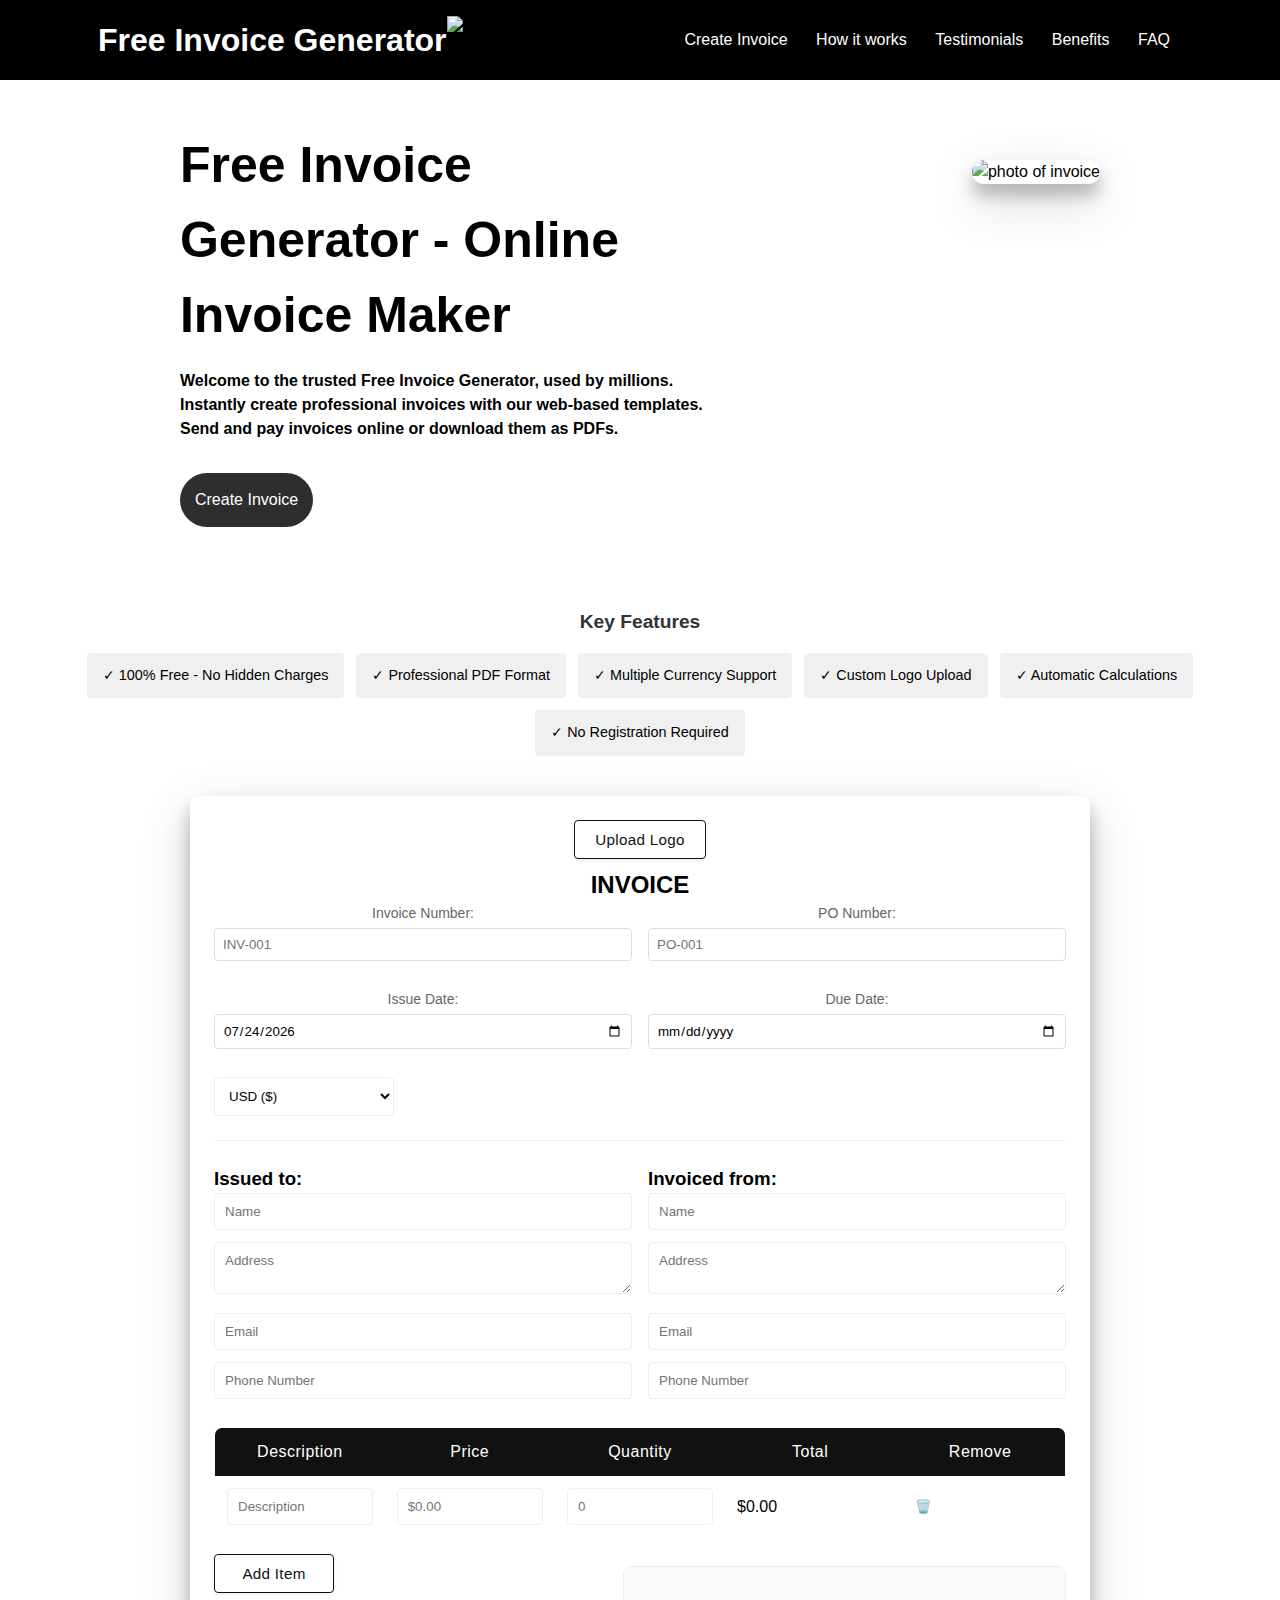
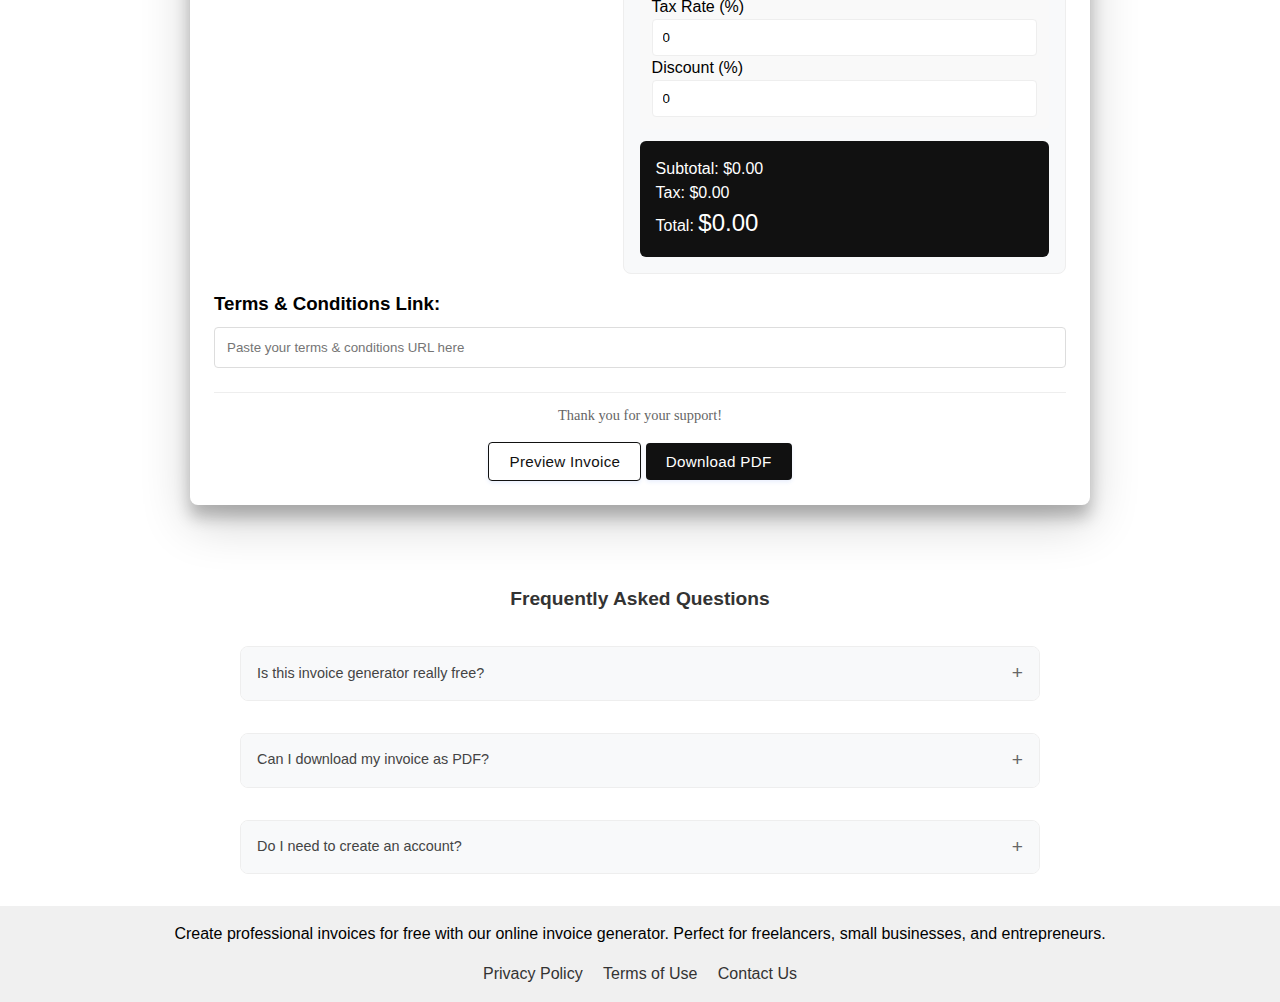
==== index.html @ f412e0c1 "wrap up code in one file" ====
<!DOCTYPE html>
<html lang="en">
<head>
    <meta charset="UTF-8">
    <meta name="viewport" content="width=device-width, initial-scale=1.0">
    
    <!-- SEO Meta Tags -->
    <title>Free Invoice Generator | Create Professional Invoices Online</title>
    <link rel="icon" href="imgs/icon (6).png">
    <!-- <link rel="stylesheet" href="style.css">/ -->
    <link rel="javascript" href="script.js">
    <link rel="preconnect" href="https://fonts.googleapis.com">
    <link rel="preconnect" href="https://fonts.gstatic.com" crossorigin>
    <link href="https://fonts.googleapis.com/css2?family=Faculty+Glyphic&display=swap" rel="stylesheet">

    <meta name="description" content="Generate professional invoices instantly with our free online tool. Easy-to-use, customizable templates, and instant PDF download. No registration required.">
    <meta name="keywords" content="free invoice generator, invoice maker, create invoice online, free invoice template, billing software, invoice generator, invoice creator">
    <meta http-equiv="Content-Security-Policy" content="default-src 'self'; script-src 'self' 'unsafe-inline' https://cdnjs.cloudflare.com; style-src 'self' 'unsafe-inline'; img-src 'self' data:;">
    <meta name="csrf-token" content="%= csrfToken %>">

    <!-- Open Graph Meta Tags for Social Sharing -->
    <meta property="og:title" content="Free Invoice Generator | Create Professional Invoices Online">
    <meta property="og:description" content="Generate professional invoices instantly with our free online tool. No registration required.">
    <meta property="og:type" content="website">
    <meta property="og:url" content="https://yourdomain.com">
    <meta property="og:image" content="https://yourdomain.com/path-to-preview-image.jpg">
    
    <!-- Twitter Card Meta Tags -->
    <meta name="twitter:card" content="summary_large_image">
    <meta name="twitter:title" content="Free Invoice Generator">
    <meta name="twitter:description" content="Create professional invoices for free online. No registration needed.">
    <meta name="twitter:image" content="https://yourdomain.com/path-to-preview-image.jpg">
    
    <!-- Canonical URL -->
    <link rel="canonical" href="https://yourdomain.com">

    <script type="application/ld+json">
    {
      "@context": "https://schema.org",
      "@type": "WebApplication",
      "name": "Free Invoice Generator",
      "description": "Create professional invoices online for free",
      "applicationCategory": "BusinessApplication",
      "operatingSystem": "Any",
      "offers": {
        "@type": "Offer",
        "price": "0",
        "priceCurrency": "USD"
      },
      "featureList": [
        "Custom invoice templates",
        "PDF download",
        "Multiple currency support",
        "Tax calculation",
        "Logo upload"
      ]
    }
    </script>
    <script src="https://cdnjs.cloudflare.com/ajax/libs/jspdf/2.5.1/jspdf.umd.min.js"></script>
    <script src="https://cdnjs.cloudflare.com/ajax/libs/jspdf-autotable/3.5.28/jspdf.plugin.autotable.min.js"></script>
    <style>
    html{
        scroll-behavior: smooth;
        scroll-padding-top: 5rem;
        }
    * { 
        margin: 0; 
        padding: 0; 
        box-sizing: border-box; 
        font-family: "Faculty Glyphic", sans-serif; 
        }
    body { 
        /* background-color: #f8f9fa;  */
        /* padding: 1rem;  */
        line-height: 1.5; 
        }
    #createinvoice {
        max-width: 900px; 
        margin: 0 auto; 
        background-color: rgb(255, 255, 255); 
        padding: 1.5rem; 
        border-radius: 8px; 
        box-shadow: 0 12px 16px 0 rgba(0,0,0,0.24),0 17px 50px 0 rgba(0,0,0,0.19);
    }
    header{
        display: flex;
        background-color: #000000;
        justify-content: space-around;
        align-items: center;
        height: 5rem;
        position: sticky;
        top: 0;
        z-index: 1000;
    }
    
    header .logo{
        display: flex;
        
    }
    header img{
        width: 30px;
        height: 30px;
    }
    header h1{
        color: white;
    }
    header div a{
        line-height: 1;
        text-decoration: none;
        margin: 10px;
        color: white;
        padding: 2px;
    }
    header div a:hover{
        /* text-decoration: underline; */
        border-bottom: 1px solid white;
        transition: .1s ease-in-out;
    }
    header div a:focus{
        /* text-decoration: underline; */
        border-bottom: 1px solid white;
    }
    .page1{
        background-color: #ffffff;
        color: rgb(0, 0, 0);
        display: flex;
        justify-content: space-around;
    }
    .page1 .left{
        height: 32rem;

    }
    .page1 .heading h1{
        margin-top: 3rem;
        margin-left: 3rem;
        /* font-family: Arial, Helvetica, sans-serif; */
        font-size: 50px;
        font-weight: bold;
    }
    .page1 .heading2 h4{
        margin-top: 1rem;
        margin-left: 3rem;
        width: 33rem;
    }
    .page1 .creatbtn{
        margin-top: 2rem;
        margin-left: 3rem;
        background-color: #2e2e2e;
        color: white;
        display: inline-block;
        padding: 15px;
        border-radius: 70px;
    }
    .page1 .creatbtn a{
        text-decoration: none;
        color: white;
    }
    .page1 .creatbtn:hover{
        background-color: #000000;
        transition: .1s ease-in-out;
        box-shadow: 0 12px 16px 0 rgba(0,0,0,0.24),0 17px 50px 0 rgba(0,0,0,0.19);
        }
    .page1 .right{
        margin-top: 5rem;
    }
    .page1 .right img{
        box-shadow: 0 12px 16px 0 rgba(0,0,0,0.24),0 17px 50px 0 rgba(0,0,0,0.19);
        border-radius: 30px;
        margin-right: 3rem;
        width: 500px;
        height: 350px;
    }
    .header { 
        text-align: center; 
        margin-bottom: 1.5rem; 
        padding-bottom: 1rem; 
        border-bottom: 1px solid #eee; 
    }
    .header h1 { 
        font-size: 2rem; 
        font-weight: 700; 
        color: #111; 
        margin-bottom: 0.5rem; 
        letter-spacing: -0.5px; 
    }
    .date-info { 
        color: #666; 
        margin-bottom: 0.5rem; 
    }
    .billing-info { 
        display: grid; 
        grid-template-columns: 1fr 1fr; 
        gap: 1rem; 
        margin-bottom: 1rem; 
    }
    .billing-section h2 { 
        color: #666; 
        margin-bottom: 0.5rem; 
    }
    .input-group { 
        margin-bottom: 0.75rem; 
    }
    input, textarea, select { 
        width: 100%; 
        padding: 0.625rem; 
        border: 1px solid #eee; 
        border-radius: 4px; 
        outline: none; 
        transition: all 0.2s ease; 
        background: #fff; 
    }
    input:focus, textarea:focus, select:focus { 
        border-color: #111; 
        box-shadow: 0 0 0 3px rgba(17, 17, 17, 0.1); 
    }
    textarea { 
        resize: vertical; 
        min-height: 50px; 
    }
    
    /* Responsive table styles */
    .table-responsive {
        width: 100%;
        margin-bottom: 1rem;
    }
    
    table { 
        width: 100%;
        border-collapse: collapse;
        table-layout: fixed;
        border-radius: 8px;
        overflow: hidden;
        border: 1px solid #eee;
    }
    
    th { 
        background-color: #111; 
        color: white; 
        padding: 0.75rem;
        font-weight: 500;
        letter-spacing: 0.5px;
    }
    
    td { 
        padding: 0.75rem;
        border-bottom: 1px solid #eee;
        background: white;
    }
    
    tr:hover td {
        background-color: #fafafa;
    }
    
    td:first-child {
        width: 40%;
    }
    
    td:nth-child(2),
    td:nth-child(3),
    td:nth-child(4) {
        width: 15%;
    }
    
    td:last-child {
        width: 10%;
    }
    
    .table-input { 
        background: transparent; 
        width: 100%;
        word-wrap: break-word;
        white-space: pre-wrap;
    }
    
    tr:nth-child(even) { 
        background-color: #f9f9f9; 
    }
    .button { 
        background-color: #111; 
        color: white; 
        padding: 0.625rem 1.25rem; 
        border: none; 
        cursor: pointer; 
        transition: all 0.2s ease; 
        min-width: 120px; 
        position: relative; 
        overflow: hidden; 
        border-radius: 6px; 
        font-weight: 500; 
        letter-spacing: 0.3px; 
    }
    .button:hover { 
        background-color: #333; 
        transform: translateY(-1px); 
        box-shadow: 0 4px 12px rgba(0, 0, 0, 0.1); 
    }
    .button.outline { 
        background-color: transparent; 
        border: 2px solid #111; 
        color: #111; 
    }
    .button.outline:hover { 
        background-color: #111; 
        color: white; 
    }
    .table-actions { 
        display: flex; 
        justify-content: space-between; 
        align-items: flex-start; 
        margin-bottom: 1rem; 
        flex-wrap: wrap; 
        gap: 1rem; 
    }
    .total-section { 
        background: #f8f9fa; 
        padding: 1rem; 
        border-radius: 8px; 
        border: 1px solid #eee; 
        margin-top: 0.75rem; 
    }
    .tax-settings { 
        background-color: #f9f9f9; 
        padding: 0.75rem; 
        border-radius: 4px; 
        margin-bottom: 0.5rem; 
    }
    .total-display { 
        background: #111; 
        padding: 1rem; 
        border-radius: 6px; 
        color: white; 
        margin-top: 0.75rem; 
    }
    .total-display #totalAmount, #totalPreview { 
        font-size: 1.5rem; 
        color: #fff; 
    }
    .footer { 
        text-align: center; 
        margin-top: 1.5rem; 
        padding-top: 0.75rem; 
        border-top: 1px solid #eee; 
    }
    .footer p { 
        font-family: Georgia, serif; 
        font-size: 1.25rem; 
        margin-bottom: 0.5rem; 
    }
    .social-buttons { 
        display: flex; 
        justify-content: center; 
        gap: 1rem; 
        margin-bottom: 1rem; 
        flex-wrap: wrap; 
    }
    .social-button { 
        background: none; 
        border: none; 
        cursor: pointer; 
        padding: 0.5rem; 
        color: #111; 
    }
    .delete-button { 
        background: none; 
        border: none; 
        cursor: pointer; 
        color: #666; 
        padding: 0.5rem; 
    }
    .delete-button:hover { 
        color: #111; 
    }
    .terms-conditions { 
        margin: 1rem 0; 
    }
    .terms-conditions input { 
        width: 100%; 
        padding: 0.75rem; 
        border: 1px solid #ddd; 
        margin-top: 0.5rem; 
    }

    .currency-selector { 
        margin: 0.5rem 0; 
        width: 180px; }

    @media (max-width: 768px) { 
        .billing-info { 
            grid-template-columns: 1fr; 
            gap: 0.75rem; 
        }
        .container {
            padding: 1rem;
        }
        .total-display {
            padding: 0.75rem;
            font-size: 1.1rem;
        }
        .table-actions {
            flex-direction: column;
            align-items: stretch;
        }
        
        table {
            font-size: 14px;
        }
        
        td, th {
            padding: 0.5rem;
        }
        
        td:first-child {
            width: 35%;
        }
    }

    @media (max-width: 480px) {
        .container {
            padding: 0.5rem;
        }
        .header h1 {
            font-size: 1.75rem;
        }
        .button {
            width: 100%;
            margin-bottom: 0.5rem;
        }
        
        td:first-child {
            width: 30%;
        }
        
        td:nth-child(2),
        td:nth-child(3),
        td:nth-child(4) {
            width: 20%;
        }
        
        td:last-child {
            width: 10%;
        }
    }
    
    #invoicePreview {
        background-color: white;
        padding: 30px;
        margin: 1rem auto;
        max-width: 900px;
        box-shadow: 0 4px 6px rgba(0, 0, 0, 0.1);
    }
    
    .invoice-header {
        display: flex;
        justify-content: space-between;
        margin-bottom: 1rem;
        flex-wrap: wrap;
        gap: 1rem;
    }
    
    .invoice-title {
        font-size: 2rem;
        font-family: Georgia, serif;
    }
    
    .address-block {
        margin-bottom: 1rem;
    }
    
    .address-block h3 {
        color: #666;
        margin-bottom: 0.5rem;
    }
    
    .thank-you-note {
        text-align: center;
        margin: 1rem 0;
    }

    .logo-upload {
        margin-bottom: 0.5rem;
        text-align: center;
    }

    .logo-preview {
        max-width: 180px;
        max-height: 90px;
        margin: 0.5rem 0;
    }
    
    @media print {
        body * {
            visibility: hidden;
        }
        #invoicePreview, #invoicePreview * {
            visibility: visible;
        }
        #invoicePreview {
            position: absolute;
            left: 0;
            top: 0;
            width: 100%;
        }
        .no-print {
            display: none;
        }
    }

    /* New styles for SEO improvements */
    .features-section {
        padding: 1rem;
        margin-bottom: 1.5rem;
        text-align: center;
    }
    .features-section h2 {
font-size: 1.2rem;
margin-bottom: 0.75rem;
color: #333;
text-align: center;
}
    .features-list {
        list-style-type: none;
        padding: 0;
        display: flex;
        flex-wrap: wrap;
        justify-content: center;
        gap: 0.75rem;
        margin-top: 1rem;
        font-size: 0.75rem;;
    }
    .features-list li {
        background-color: #f0f0f0;
        padding: 0.75rem 1rem;
        border-radius: 4px;
        font-size: 0.9rem;
    }
    .faq-section {
        margin: 1.5rem 0;
        max-width: 800px;
        margin: 0 auto;
    }

    .faq-section h2 {
        font-size: 1.2rem;
        margin-top: 5rem;
        color: #333;
        text-align: center;
        font-weight: 600;
    }

    .faq-section details {
        margin-top: 2rem;
        border: 1px solid #eee;
        border-radius: 8px;
        overflow: hidden;
        transition: all 0.3s ease;
        background: white;
    }

    .faq-section details:hover {
        box-shadow: 0 2px 4px rgba(0,0,0,0.05);
    }

    .faq-section summary {
        padding: 0.75rem 1rem;
        cursor: pointer;
        position: relative;
        font-weight: 500;
        font-size: 0.9rem;
        color: #444;
        background: #f8f9fa;
        list-style: none;
        display: flex;
        justify-content: space-between;
        align-items: center;
    }

    .faq-section summary::after {
        content: '+';
        font-size: 1.2rem;
        color: #666;
        transition: transform 0.3s ease;
    }

    .faq-section details[open] summary::after {
        transform: rotate(45deg);
    }

    .faq-section details p {
        padding: 0.75rem 1rem;
        margin: 0;
        font-size: 0.85rem;
        color: #666;
        line-height: 1.5;
        border-top: 1px solid #eee;
    }

    .button {
        background-color: #2563eb;
        color: white;
        padding: 0.75rem 1.5rem;
        border: none;
        border-radius: 8px;
        cursor: pointer;
        transition: all 0.3s ease;
        font-weight: 500;
        font-size: 0.9rem;
        display: inline-flex;
        align-items: center;
        justify-content: center;
        gap: 0.5rem;
        box-shadow: 0 2px 4px rgba(37, 99, 235, 0.1);
    }

    .button:hover {
        background-color: #1d4ed8;
        transform: translateY(-1px);
        box-shadow: 0 4px 6px rgba(37, 99, 235, 0.2);
    }

    .button.outline {
        background-color: transparent;
        border: 2px solid #2563eb;
        color: #2563eb;
    }

    .button.outline:hover {
        background-color: #2563eb;
        color: white;
    }

    .button-group {
        display: flex;
        gap: 0.75rem;
        justify-content: center;
        margin: 1rem 0;
    }

    @media (max-width: 768px) {
        .button {
            width: 100%;
        }
        
        .button-group {
            flex-direction: column;
        }
        
        .faq-section {
            padding: 0 1rem;
        }
    }

    footer {
        margin-top: 2rem;
        text-align: center;
        padding: 1rem;
        background-color: #f0f0f0;
    }
    .footer-links {
        margin-top: 1rem;
    }
    .footer-links a {
        margin: 0 0.5rem;
        color: #333;
        text-decoration: none;
    }
    .footer-links a:hover {
        text-decoration: underline;
    }

    /* Added CSS for invoice details */
    .invoice-details {
        display: grid;
        grid-template-columns: 1fr 1fr;
        gap: 1rem;
        margin-bottom: 1rem;
    }

    .invoice-details .input-group {
        display: flex;
        flex-direction: column;
    }

    .invoice-details label {
        font-size: 0.875rem;
        color: #666;
        margin-bottom: 0.25rem;
    }

    .invoice-details input {
        padding: 0.5rem;
        border: 1px solid #ddd;
        border-radius: 4px;
    }

    /* Add after header section (around line 366) */
    .ad-container.ad-banner-top {
        margin-bottom: 2rem;
    }
    .ad-container.ad-banner-top .ad-label {
        font-weight: bold;
        margin-bottom: 0.5rem;
    }
    .ad-container.ad-banner-top .ad-space {
        background-color: #f0f0f0;
        padding: 1rem;
        border-radius: 4px;
    }

    /* Add before features section (around line 367) */
    .ad-container.ad-native {
        margin-bottom: 2rem;
    }
    .ad-container.ad-native .ad-label {
        font-weight: bold;
        margin-bottom: 0.5rem;
    }
    .ad-container.ad-native .ad-space {
        background-color: #f0f0f0;
        padding: 1rem;
        border-radius: 4px;
    }

    /* Add after the invoice form, before FAQ section (around line 547) */
    .ad-container.ad-banner-middle {
        margin-bottom: 2rem;
    }
    .ad-container.ad-banner-middle .ad-label {
        font-weight: bold;
        margin-bottom: 0.5rem;
    }
    .ad-container.ad-banner-middle .ad-space {
        background-color: #f0f0f0;
        padding: 1rem;
        border-radius: 4px;
    }

    /* Add floating sidebar ad (after container div) */
    .ad-container.ad-sidebar {
        margin-top: 2rem;
    }
    .ad-container.ad-sidebar .ad-label {
        font-weight: bold;
        margin-bottom: 0.5rem;
    }
    .ad-container.ad-sidebar .ad-space {
        background-color: #f0f0f0;
        padding: 1rem;
        border-radius: 4px;
    }

    /* Ad Container Styles */
    .ad-container {
        margin: 20px auto;
        text-align: center;
        max-width: 100%;
        overflow: hidden;
        background: #f9f9f9;
        border-radius: 4px;
        transition: all 0.3s ease;
    }

    .ad-label {
        font-size: 12px;
        color: #666;
        text-transform: uppercase;
        letter-spacing: 1px;
        padding: 4px;
        background: #eee;
    }

    .ad-space {
        min-height: 90px;
        display: flex;
        align-items: center;
        justify-content: center;
        padding: 10px;
    }

    /* Top Banner Ad */
    .ad-banner-top {
        max-width: 728px;
        margin: 20px auto;
    }

    /* Native Ad */
    .ad-native {
        max-width: 728px;
        margin: 30px auto;
        background: white;
        border: 1px solid #eee;
        padding: 15px;
    }

    /* Sidebar Ad */
    .ad-sidebar {
        position: fixed;
        right: 20px;
        top: 50%;
        transform: translateY(-50%);
        width: 300px;
        display: none; /* Hidden by default on mobile */
    }

    /* Middle Banner Ad */
    .ad-banner-middle {
        max-width: 728px;
        margin: 30px auto;
        background: white;
    }

    /* Responsive Design */
    @media (min-width: 1200px) {
        .ad-sidebar {
            display: block; /* Show sidebar ad on desktop */
        }
        
        .container {
            margin-right: 340px; /* Make space for sidebar ad */
        }
    }

    @media (max-width: 768px) {
        .ad-banner-top,
        .ad-banner-middle,
        .ad-native {
            max-width: 100%;
        }
        
        .ad-space {
            min-height: 60px;
        }
    }
    @media (max-width: 768px) {
    .features-list {
        grid-template-columns: repeat(2, 1fr);
        }
    }

    @media (max-width: 480px) {
        .features-list {
            grid-template-columns: 1fr;
        }

        .features-section, .faq-section {
            margin: 1rem 0;
        }
    }
    /* Ad Loading Animation */
    .ad-space.loading {
        background: linear-gradient(90deg, #f0f0f0 25%, #f8f8f8 50%, #f0f0f0 75%);
        background-size: 200% 100%;
        animation: loadingAnimation 1.5s infinite;
    }

    @keyframes loadingAnimation {
        0% { background-position: 200% 0; }
        100% { background-position: -200% 0; }
    }

    /* Updated Button Styles */
    .button {
        background-color: #111;
        color: white;
        padding: 0.75rem 1.5rem;
        border: none;
        border-radius: 4px;
        cursor: pointer;
        transition: all 0.2s ease;
        font-weight: 500;
        font-size: 0.95rem;
        letter-spacing: 0.3px;
        display: inline-flex;
        align-items: center;
        justify-content: center;
        min-width: 120px;
        text-align: center;
    }

    .button:hover {
        background-color: #333;
        transform: translateY(-1px);
    }

    .button:active {
        transform: translateY(0);
    }

    .button.outline {
        background-color: transparent;
        border: 1.5px solid #111;
        color: #111;
    }

    .button.outline:hover {
        background-color: #111;
        color: white;
    }

    /* Button container styles */
    .footer {
        text-align: center;
        margin-top: 2rem;
        padding-top: 1rem;
        border-top: 1px solid #eee;
    }

    .footer p {
        color: #666;
        margin-bottom: 1rem;
        font-size: 0.9rem;
    }

    .button-group {
        display: flex;
        gap: 1rem;
        justify-content: center;
    }

    /* Responsive adjustments */
    @media (max-width: 480px) {
        .button-group {
            flex-direction: column;
            gap: 0.75rem;
        }
        
        .button {
            width: 100%;
        }
    }

    /* Reduced spacing and centered header */
    .header { 
        text-align: center; 
        margin-bottom: 1.5rem;
        padding-bottom: 1rem;
        border-bottom: 1px solid #eee;
    }

    .header h1 { 
        font-size: 2rem; /* Reduced font size */
        font-weight: 700;
        color: #111;
        margin-bottom: 0.5rem;
        letter-spacing: -0.5px;
    }

    /* Reduced spacing in form elements */
    .billing-info { 
        display: grid; 
        grid-template-columns: 1fr 1fr; 
        gap: 1rem; /* Reduced gap */
        margin-bottom: 1rem;
    }

    .input-group { 
        margin-bottom: 0.75rem; /* Reduced margin */
    }

    input, textarea, select { 
        padding: 0.625rem; /* Reduced padding */
        border: 1px solid #eee;
        border-radius: 4px;
    }

    /* Tighter table spacing */
    table {
        margin-bottom: 1rem;
    }

    th, td { 
        padding: 0.75rem; /* Reduced padding */
    }

    /* Adjusted button sizes */
    .button { 
        padding: 0.625rem 1.25rem; /* Reduced padding */
        min-width: 120px; /* Reduced min-width */
    }

    /* Tighter total section */
    .total-section {
        padding: 1rem;
        margin-top: 0.75rem;
    }

    .total-display {
        padding: 1rem;
        margin-top: 0.75rem;
    }

    /* Reduced feature section spacing */
    .features-section {
        padding: 1rem;
        margin-bottom: 1.5rem;
        text-align: center;
    }

    .features-list {
        gap: 0.75rem;
        margin-top: 1rem;
    }

    .features-list li {
        padding: 0.75rem 1rem;
    }

    /* Footer adjustments */
    .footer {
        margin-top: 1.5rem;
        padding-top: 0.75rem;
    }

    /* Responsive adjustments */
    @media (max-width: 768px) {
        .container {
            padding: 1rem;
        }
        
        .header h1 {
            font-size: 1.75rem;
        }
        
        .billing-info {
            grid-template-columns: 1fr;
            gap: 0.75rem;
        }
    }

    /* Center align text elements */
    .header p,
    .section-title,
    .total-section h3,
    .features-section h2 {
        text-align: center;
    }

    /* Ensure consistent spacing between sections */
    .section {
        margin-bottom: 1.25rem;
    }

    /* Tighter spacing for mobile */
    @media (max-width: 480px) {
        body {
            padding: 0.5rem;
        }
        
        .container {
            padding: 0.75rem;
        }
        
        .header {
            margin-bottom: 1rem;
        }
    }
    </style>
</head>
<body>
    <header>
        <div class="logo">
            <h1>Free Invoice Generator</h1>
            <img src="imgs/icon (6).png" alt="logo" id="logo">
        </div>
        <div>
            <a href="#createinvoice">Create Invoice</a>
            <a href="#">How it works</a>
            <a href="#">Testimonials</a>
            <a href="#">Benefits</a>
            <a href="#">FAQ</a>
        </div>
        <!-- <p class="subtitle">Create professional invoices in seconds - No sign up required!</p> -->
    </header>
    <div class="page1">
        <div class="left">
            <div class="heading">
                <h1>Free Invoice <br> Generator - Online <br> Invoice Maker</h1>
            </div>
            <div class="heading2">
                <h4>Welcome to the trusted Free Invoice Generator, used by millions. Instantly create professional invoices with our web-based templates. Send and pay invoices online or download them as PDFs.</h4>
            </div>
            <div class="creatbtn">
                <a href="#createinvoice">Create Invoice</a> 
            </div>
        </div>
        <div class="right">
            <img src="imgs/invoice img.jpg" alt="photo of invoice">
        </div>
    </div>
    <section class="features-section">
        <h2>Key Features</h2>
        <ul class="features-list">
            <li>✓ 100% Free - No Hidden Charges</li>
            <li>✓ Professional PDF Format</li>
            <li>✓ Multiple Currency Support</li>
            <li>✓ Custom Logo Upload</li>
            <li>✓ Automatic Calculations</li>
            <li>✓ No Registration Required</li>
        </ul>
    </section>
    <div class="container" id="createinvoice">
        <div class="header">
            <div class="logo-upload">
                <input type="file" id="logoInput" accept="image/*" onchange="handleLogoUpload(event)" style="display: none">
                <button class="button outline" onclick="document.getElementById('logoInput').click()">Upload Logo</button>
                <img id="logoPreview" class="logo-preview" style="display: none">
            </div>
            <h2>INVOICE</h2>
            <div class="invoice-details">
                <div class="input-group">
                    <label for="invoiceNumber">Invoice Number:</label>
                    <input type="text" id="invoiceNumber" placeholder="INV-001">
                </div>
                <div class="input-group">
                    <label for="poNumber">PO Number:</label>
                    <input type="text" id="poNumber" placeholder="PO-001">
                </div>
                <div class="input-group">
                    <label for="issueDate">Issue Date:</label>
                    <input type="date" id="issueDate" now>
                </div>
                <div class="input-group">
                    <label for="dueDate">Due Date:</label>
                    <input type="date" id="dueDate">
                </div>
            </div>
            <div class="currency-selector">
                <select id="currencySelect" onchange="updateCurrency()">
                    <option value="USD">USD ($)</option>
                    <option value="EUR">EUR (€)</option>
                    <option value="INR">INR (₹)</option>
                    <option value="GBP">GBP (£)</option>
                    <option value="JPY">JPY (¥)</option>
                    <option value="CAD">CAD ($)</option>
                    <option value="AUD">AUD ($)</option>
                </select>
            </div>
        </div>
        <div class="billing-info">
            <div class="billing-section">
                <h3>Issued to:</h3>
                <div class="input-group">
                    <input type="text" id="toName" placeholder="Name">
                </div>
                <div class="input-group">
                    <textarea id="toAddress" placeholder="Address"></textarea>
                </div>
                <div class="input-group">
                    <input type="email" id="toEmail" placeholder="Email">
                </div>
                <div class="input-group">
                    <input type="phone" id="fromPhone" placeholder="Phone Number">
                </div>
            </div>
            <div class="billing-section">
                <h3>Invoiced from:</h3>
                <div class="input-group">
                    <input type="text" id="fromName" placeholder="Name">
                </div>
                <div class="input-group">
                    <textarea id="fromAddress" placeholder="Address"></textarea>
                </div>
                <div class="input-group">
                    <input type="email" id="fromEmail" placeholder="Email">
                </div>
                <div class="input-group">
                    <input type="phone" id="fromPhone" placeholder="Phone Number">
                </div>
            </div>
        </div>

        <div class="table-responsive">
            <table id="itemsTable">
                <thead>
                    <tr>
                        <th>Description</th>
                        <th>Price</th>
                        <th>Quantity</th>
                        <th>Total</th>
                        <th>Remove</th>
                    </tr>
                </thead>
                <tbody id="itemsTableBody"></tbody>
            </table>
        </div>
        
        <div class="table-actions">
            <button class="button outline" id="addItemButton">Add Item</button>
            <div class="total-section">
                <div class="tax-settings">
                    <label for="taxRate">Tax Rate (%)</label>
                    <input type="number" id="taxRate" min="0" max="100" step="0.1" value="0" onchange="updateTaxAndTotal()">
                    <label for="discount">Discount (%)</label>
                    <input type="number" id="taxRate" min="0" max="100" step="0.1" value="0" onchange="updateTaxAndTotal()">
                </div>
                <div class="total-display">
                    Subtotal: <span id="subtotalAmount">0.00</span><br>
                    Tax: <span id="taxAmount">0.00</span><br>
                    Total: <span id="totalAmount">0.00</span>
                </div>
            </div>
        </div>
       
        <div class="terms-conditions">
            <h3>Terms & Conditions Link:</h3>
            <input type="url" id="termsConditions" placeholder="Paste your terms & conditions URL here">
        </div>
        
        <div class="footer">
            <p>Thank you for your support!</p>
            <button class="button outline" id="previewButton">Preview Invoice</button>
            <button class="button" onclick="generatePDF()">Download PDF</button>
        </div>
        
        <div id="invoicePreview" style="display: none;">
            <!-- Preview content here -->
            <div class="invoice-header">
                <div>
                    <img id="logoPreviewInvoice" class="logo-preview" style="display: none">
                    <div class="invoice-title">INVOICE</div>
                </div>
                <div class="invoice-details">
                    <div><strong>Date:</strong> <span id="datePreview"></span></div>
                    <div><strong>Due:</strong> On Receipt</div>
                </div>
            </div>
            <div class="row">
                <div class="col address-block">
                    <h3>From:</h3>
                    <div id="fromNamePreview"></div>
                    <div id="fromAddressPreview"></div>
                    <div id="fromEmailPreview"></div>
                    <div id="fromPhonePreview"></div>
                </div>
                <div class="col address-block">
                    <h3>Bill To:</h3>
                    <div id="toNamePreview"></div>
                    <div id="toAddressPreview"></div>
                    <div id="toEmailPreview"></div>
                </div>
            </div>
            <div class="table-responsive">
                <table>
                    <thead>
                        <tr>
                            <th>Description</th>
                            <th>Quantity</th>
                            <th>Unit Price</th>
                            <th>Total</th>
                        </tr>
                    </thead>
                    <tbody id="itemsPreview"></tbody>
                    <tfoot>
                        <tr>
                            <td colspan="3" style="text-align: right;"><strong>Subtotal:</strong></td>
                            <td id="subtotalPreview"></td>
                        </tr>
                        <tr>
                            <td colspan="3" style="text-align: right;"><strong>Tax:</strong></td>
                            <td id="taxPreview"></td>
                        </tr>
                        <tr>
                            <td colspan="3" style="text-align: right;"><strong>Total:</strong></td>
                            <td id="totalPreview"></td>
                        </tr>
                    </tfoot>
                </table>
            </div>
            <div class="terms-conditions">
                <h3>Terms & Conditions:</h3>
                <div id="termsPreview"></div>
            </div>
            <div class="thank-you-note">
                <p>Thank you for your business! ❤️</p>
            </div>
        </div>
    </div>
        <section class="faq-section">
            <h2>Frequently Asked Questions</h2>
            <details>
                <summary>Is this invoice generator really free?</summary>
                <p>Yes, our invoice generator is completely free to use. There are no hidden charges or subscription fees.</p>
            </details>
            <details>
                <summary>Can I download my invoice as PDF?</summary>
                <p>Yes, you can download your invoice as a professional PDF document with a single click.</p>
            </details>
            <details>
                <summary>Do I need to create an account?</summary>
                <p>No, you can create and download invoices instantly without any registration or account creation.</p>
            </details>
        </section>
        <footer>
            <p>Create professional invoices for free with our online invoice generator. Perfect for freelancers, small businesses, and entrepreneurs.</p>
            <nav class="footer-links">
                <a href="/privacy-policy">Privacy Policy</a>
                <a href="/terms">Terms of Use</a>
                <a href="/contact">Contact Us</a>
            </nav>
        </footer>
        <script>
            let items = [];
        let logoImage = null;
        let selectedCurrency = 'USD';
        let currencySymbols = {
            'USD': '$',
            'EUR': '€', 
            'INR': '₹', 
            'GBP': '£',
            'JPY': '¥',
            'CAD': '$',
            'AUD': '$'
        };

        function updateCurrency() {
            selectedCurrency = document.getElementById('currencySelect').value;
            renderItems();
            updatePreview();
        }

        function handleLogoUpload(event) {
            const file = event.target.files[0];
            if (file) {
                const reader = new FileReader();
                reader.onload = function(e) {
                    logoImage = e.target.result;
                    const preview = document.getElementById('logoPreview');
                    const previewInvoice = document.getElementById('logoPreviewInvoice');
                    preview.src = logoImage;
                    previewInvoice.src = logoImage;
                    preview.style.display = 'block';
                    previewInvoice.style.display = 'block';
                }
                reader.readAsDataURL(file);
            }
        }

        function updateTaxAndTotal() {
            const taxRate = parseFloat(document.getElementById('taxRate').value) || 0;
            const subtotal = calculateSubtotal();
            const tax = (subtotal * taxRate / 100).toFixed(2);
            const total = (parseFloat(subtotal) + parseFloat(tax)).toFixed(2);
            
            document.getElementById('subtotalAmount').textContent = `${currencySymbols[selectedCurrency]}${subtotal}`;
            document.getElementById('taxAmount').textContent = `${currencySymbols[selectedCurrency]}${tax}`;
            document.getElementById('totalAmount').textContent = `${currencySymbols[selectedCurrency]}${total}`;
        }

        // Set default date for issue date
        document.addEventListener('DOMContentLoaded', function() {
            const today = new Date().toISOString().split('T')[0];
            document.getElementById('issueDate').value = today;
        });

        document.getElementById('addItemButton').addEventListener('click', addItem);
        addItem();

        document.getElementById('previewButton').addEventListener('click', updatePreview);

        function generatePDF() {
            const { jsPDF } = window.jspdf;
            const doc = new jsPDF();

            // Define colors (matching the website's scheme)
            const primaryColor = [17, 17, 17]; // #111111
            const secondaryColor = [102, 102, 102]; // #666666
            const accentColor = [221, 221, 221]; // #dddddd

            // Set document properties
            doc.setProperties({
                title: 'Invoice',
                subject: 'Invoice generated using Free Invoice Generator',
                author: 'Free Invoice Generator',
                keywords: 'invoice, free, generator',
                creator: 'Free Invoice Generator'
            });

            // Add logo if exists
            if (logoImage) {
                const img = new Image();
                img.src = logoImage;
                const aspectRatio = img.width / img.height;
                const maxWidth = 40;
                const maxHeight = 20;
                let width = maxWidth;
                let height = width / aspectRatio;
                
                if (height > maxHeight) {
                    height = maxHeight;
                    width = height * aspectRatio;
                }
                
                doc.addImage(logoImage, 'JPEG', 15, 15, width, height);
            }

            // Add invoice title and branding
            doc.setFontSize(28);
            doc.setTextColor(primaryColor[0], primaryColor[1], primaryColor[2]);
            doc.setFont("helvetica", "bold");
            doc.text("INVOICE", 200, 25, null, null, "right");
            
            doc.setFontSize(10);
            doc.setTextColor(secondaryColor[0], secondaryColor[1], secondaryColor[2]);
            doc.setFont("helvetica", "normal");
            doc.text("Generated by Free Invoice Generator", 200, 32, null, null, "right");
            doc.setTextColor(accentColor[0], accentColor[1], accentColor[2]);
            doc.text("https://freeinvoicegenerator.com", 200, 37, null, null, "right");

            // Add horizontal line
            doc.setDrawColor(accentColor[0], accentColor[1], accentColor[2]);
            doc.setLineWidth(0.5);
            doc.line(15, 42, 195, 42);

            // Reset text color
            doc.setTextColor(0, 0, 0);

            // Add invoice details
            doc.setFontSize(10);
            doc.setTextColor(secondaryColor[0], secondaryColor[1], secondaryColor[2]);
            doc.text(`Invoice Number: ${document.getElementById('invoiceNumber').value}`, 15, 50);
            doc.text(`PO Number: ${document.getElementById('poNumber').value}`, 15, 56);
            doc.text(`Issue Date: ${document.getElementById('issueDate').value}`, 15, 62);
            doc.text(`Due Date: ${document.getElementById('dueDate').value}`, 15, 68);

            // Add billing info
            doc.setFontSize(12);
            doc.setFont("helvetica", "bold");
            doc.setTextColor(primaryColor[0], primaryColor[1], primaryColor[2]);
            doc.text("From:", 15, 80);
            doc.text("Bill To:", 105, 80);

            doc.setFont("helvetica", "normal");
            doc.setFontSize(10);
            doc.setTextColor(0, 0, 0);
            const fromName = document.getElementById('fromName').value || '';
            const fromAddress = document.getElementById('fromAddress').value || '';
            const fromEmail = document.getElementById('fromEmail').value || '';
            const fromPhone = document.getElementById('fromPhone').value || '';

            doc.text(fromName, 15, 87);
            doc.text(fromAddress.split('\n'), 15, 93);
            doc.text(fromEmail, 15, 108);
            doc.text(fromPhone, 15, 114);

            const toName = document.getElementById('toName').value || '';
            const toAddress = document.getElementById('toAddress').value || '';
            const toEmail = document.getElementById('toEmail').value || '';

            doc.text(toName, 105, 87);
            doc.text(toAddress.split('\n'), 105, 93);
            doc.text(toEmail, 105, 108);

            // Add items table
            const headers = [["Description", "Quantity", "Unit Price", "Total"]];
            const data = items.map(item => [
                item.description,
                item.quantity,
                `${currencySymbols[selectedCurrency]}${item.price}`,
                `${currencySymbols[selectedCurrency]}${item.total}`
            ]);

            doc.autoTable({
                startY: 125,
                head: headers,
                body: data,
                theme: 'striped',
                headStyles: { 
                    fillColor: primaryColor,
                    textColor: [255, 255, 255],
                    fontSize: 11,
                    fontStyle: 'bold',
                    halign: 'left'
                },
                styles: { 
                    fontSize: 10,
                    cellPadding: 5,
                },
                columnStyles: {
                    0: { cellWidth: 'auto' },
                    1: { cellWidth: 30, halign: 'center' },
                    2: { cellWidth: 40, halign: 'right' },
                    3: { cellWidth: 40, halign: 'right' }
                },
                alternateRowStyles: {
                    fillColor: [250, 250, 250]
                },
            });

            // Add totals
            const finalY = doc.lastAutoTable.finalY + 10;
            const taxRate = parseFloat(document.getElementById('taxRate').value) || 0;
            const subtotal = calculateSubtotal();
            const tax = (subtotal * taxRate / 100).toFixed(2);
            const total = (parseFloat(subtotal) + parseFloat(tax)).toFixed(2);

            doc.setFontSize(10);
            doc.setTextColor(secondaryColor[0], secondaryColor[1], secondaryColor[2]);
            doc.text("Subtotal:", 140, finalY);
            doc.text(`Tax (${taxRate}%):`, 140, finalY + 7);
            doc.setFont("helvetica", "bold");
            doc.setTextColor(primaryColor[0], primaryColor[1], primaryColor[2]);
            doc.text("Total:", 140, finalY + 14);

            doc.setFont("helvetica", "normal");
            doc.setTextColor(0, 0, 0);
            doc.text(`${currencySymbols[selectedCurrency]}${subtotal}`, 195, finalY, null, null, "right");
            doc.text(`${currencySymbols[selectedCurrency]}${tax}`, 195, finalY + 7, null, null, "right");
            doc.setFont("helvetica", "bold");
            doc.setFontSize(12);
            doc.setTextColor(primaryColor[0], primaryColor[1], primaryColor[2]);
            doc.text(`${currencySymbols[selectedCurrency]}${total}`, 195, finalY + 14, null, null, "right");

            // Add terms
            const termsUrl = document.getElementById('termsConditions').value;
            if (termsUrl) {
                doc.setFont("helvetica", "bold");
                doc.setFontSize(11);
                doc.setTextColor(primaryColor[0], primaryColor[1], primaryColor[2]);
                doc.text("Terms & Conditions:", 15, finalY + 30);
                doc.setFont("helvetica", "normal");
                doc.setFontSize(10);
                doc.setTextColor(0, 0, 255);
                doc.textWithLink("View Terms & Conditions", 15, finalY + 37, { url: termsUrl });
            }

            // Add thank you note
            doc.setTextColor(primaryColor[0], primaryColor[1], primaryColor[2]);
            doc.setFont("helvetica", "italic");
            doc.setFontSize(12);
            doc.text("Thank you for your business!", 105, finalY + 45, null, null, "center");

            // Add footer with branding
            doc.setFontSize(8);
            doc.setTextColor(secondaryColor[0], secondaryColor[1], secondaryColor[2]);
            doc.text("Generated using Free Invoice Generator", 105, 285, null, null, "center");
            doc.setTextColor(accentColor[0], accentColor[1], accentColor[2]);
            doc.text("https://freeinvoicegenerator.com", 105, 290, null, null, "center");

            // Save PDF
            doc.save('invoice.pdf');
        }

        function updatePreview() {
            document.getElementById('datePreview').textContent = document.getElementById('issueDate').value;
            
            document.getElementById('fromNamePreview').textContent = document.getElementById('fromName').value || '';
            document.getElementById('fromAddressPreview').textContent = document.getElementById('fromAddress').value || '';
            document.getElementById('fromEmailPreview').textContent = document.getElementById('fromEmail').value || '';
            document.getElementById('fromPhonePreview').textContent = document.getElementById('fromPhone').value || '';
            
            document.getElementById('toNamePreview').textContent = document.getElementById('toName').value || '';
            document.getElementById('toAddressPreview').textContent = document.getElementById('toAddress').value || '';
            document.getElementById('toEmailPreview').textContent = document.getElementById('toEmail').value || '';
            
            const itemsPreview = document.getElementById('itemsPreview');
            itemsPreview.innerHTML = '';
            items.forEach(item => {
                const tr = document.createElement('tr');
                tr.innerHTML = `
                    <td>${item.description || ''}</td>
                    <td>${item.quantity || '0'}</td>
                    <td>${currencySymbols[selectedCurrency]}${item.price || '0.00'}</td>
                    <td>${currencySymbols[selectedCurrency]}${item.total}</td>
                `;
                itemsPreview.appendChild(tr);
            });
            
            const taxRate = parseFloat(document.getElementById('taxRate').value) || 0;
            const subtotal = calculateSubtotal();
            const tax = (subtotal * taxRate / 100).toFixed(2);
            const total = (parseFloat(subtotal) + parseFloat(tax)).toFixed(2);
            
            document.getElementById('subtotalPreview').textContent = `${currencySymbols[selectedCurrency]}${subtotal}`;
            document.getElementById('taxPreview').textContent = `${currencySymbols[selectedCurrency]}${tax}`;
            document.getElementById('totalPreview').textContent = `${currencySymbols[selectedCurrency]}${total}`;
            
            const termsUrl = document.getElementById('termsConditions').value;
            document.getElementById('termsPreview').innerHTML = termsUrl ? `<a href="${termsUrl}" target="_blank">View Terms & Conditions</a>` : '';
            
            document.getElementById('invoicePreview').style.display = 'block';
            document.getElementById('invoicePreview').scrollIntoView({ behavior: 'smooth' });
        }

        document.getElementById('fromPhone').addEventListener('input',  function(e) {
            let input = e.target;
            let value = input.value;
            value = value.replace(/[^\d+]/g, '');
            if (value.lastIndexOf('+') > 0) {
                value = value.slice(0, value.lastIndexOf('+')) + value.slice(value.lastIndexOf('+') + 1);
            }
            if (value.length > 12) {
                value = value.slice(0, 15);
            }
            input.value = value;
        });

        function addItem() {
            const item = { description: '', price: '', quantity: '', total: '0.00' };
            items.push(item);
            renderItems();
        }

        function removeItem(index) {
            items.splice(index, 1);
            if (items.length === 0) {
                addItem();
            }
            renderItems();
        }

        function updateItem(index, field, value) {
            items[index][field] = value;
            if (field === 'price' || field === 'quantity') {
                const price = parseFloat(items[index].price) || 0;
                const quantity = parseFloat(items[index].quantity) || 0;
                items[index].total = (price * quantity).toFixed(2);
            }
            renderItems();
        }

        function calculateSubtotal() {
            return items.reduce((sum, item) => sum + (parseFloat(item.total) || 0), 0).toFixed(2);
        }

        function sanitizeInput(input) {
            return input.replace(/</g, "&lt;").replace(/>/g, "&gt;");
        }

        function renderItems() {
            const tbody = document.getElementById('itemsTableBody');
            tbody.innerHTML = '';
            items.forEach((item, index) => {
                const tr = document.createElement('tr');
                tr.innerHTML = `
                    <td><input type="text" class="table-input" value="${sanitizeInput(item.description)}" onchange="updateItem(${index}, 'description', this.value)" placeholder="Description"></td>
                    <td><input type="number" class="table-input" value="${sanitizeInput(item.price)}" onchange="updateItem(${index}, 'price', this.value)" placeholder="${currencySymbols[selectedCurrency]}0.00"></td>
                    <td><input type="number" class="table-input" value="${sanitizeInput(item.quantity)}" onchange="updateItem(${index}, 'quantity', this.value)" placeholder="0"></td>
                    <td>${currencySymbols[selectedCurrency]}${item.total}</td>
                    <td><button class="delete-button" onclick="removeItem(${index})">🗑️</button></td>
                `;
                tbody.appendChild(tr);
            });
            updateTaxAndTotal();
        }

        document.addEventListener('DOMContentLoaded', function() {
            // Initialize ad containers
            const adSpaces = document.querySelectorAll('.ad-space');
            
            // Function to check if element is in viewport
            function isInViewport(element) {
                const rect = element.getBoundingClientRect();
                return (
                    rect.top >= 0 &&
                    rect.left >= 0 &&
                    rect.bottom <= (window.innerHeight || document.documentElement.clientHeight) &&
                    rect.right <= (window.innerWidth || document.documentElement.clientWidth)
                );
            }

            // Lazy load ads when they come into view
            function lazyLoadAds() {
                adSpaces.forEach(adSpace => {
                    if (isInViewport(adSpace) && !adSpace.hasAttribute('data-loaded')) {
                        adSpace.setAttribute('data-loaded', 'true');
                        
                        // Here you would normally initialize your Google Ad
                        // Example Google AdSense code:
                        /*
                        (adsbygoogle = window.adsbygoogle || []).push({});
                        */
                    }
                });
            }

            // Listen for scroll and resize events
            ['scroll', 'resize'].forEach(evt => 
                window.addEventListener(evt, lazyLoadAds, { passive: true })
            );

            // Initial check
            lazyLoadAds();
        });

        // Ad refresh management
        setInterval(() => {
            if (typeof adsbygoogle !== 'undefined') {
                document.querySelectorAll('.ad-space[data-loaded="true"]').forEach(adSpace => {
                    if (isInViewport(adSpace)) {
                        // Refresh visible ads
                        // Implementation depends on your ad network
                    }
                });
            }
        }, 30000); // Refresh every 30 seconds

        document.addEventListener('DOMContentLoaded', function() {
            const menuToggle = document.querySelector('.menu-toggle');
            const navMenu = document.querySelector('.nav-menu');
            
            menuToggle.addEventListener('click', function() {
                navMenu.classList.toggle('active');
            });

            // Close menu when clicking outside
            document.addEventListener('click', function(e) {
                if (!e.target.closest('.nav-container')) {
                    navMenu.classList.remove('active');
                }
            });
        });
        </script>
</body>
</html>
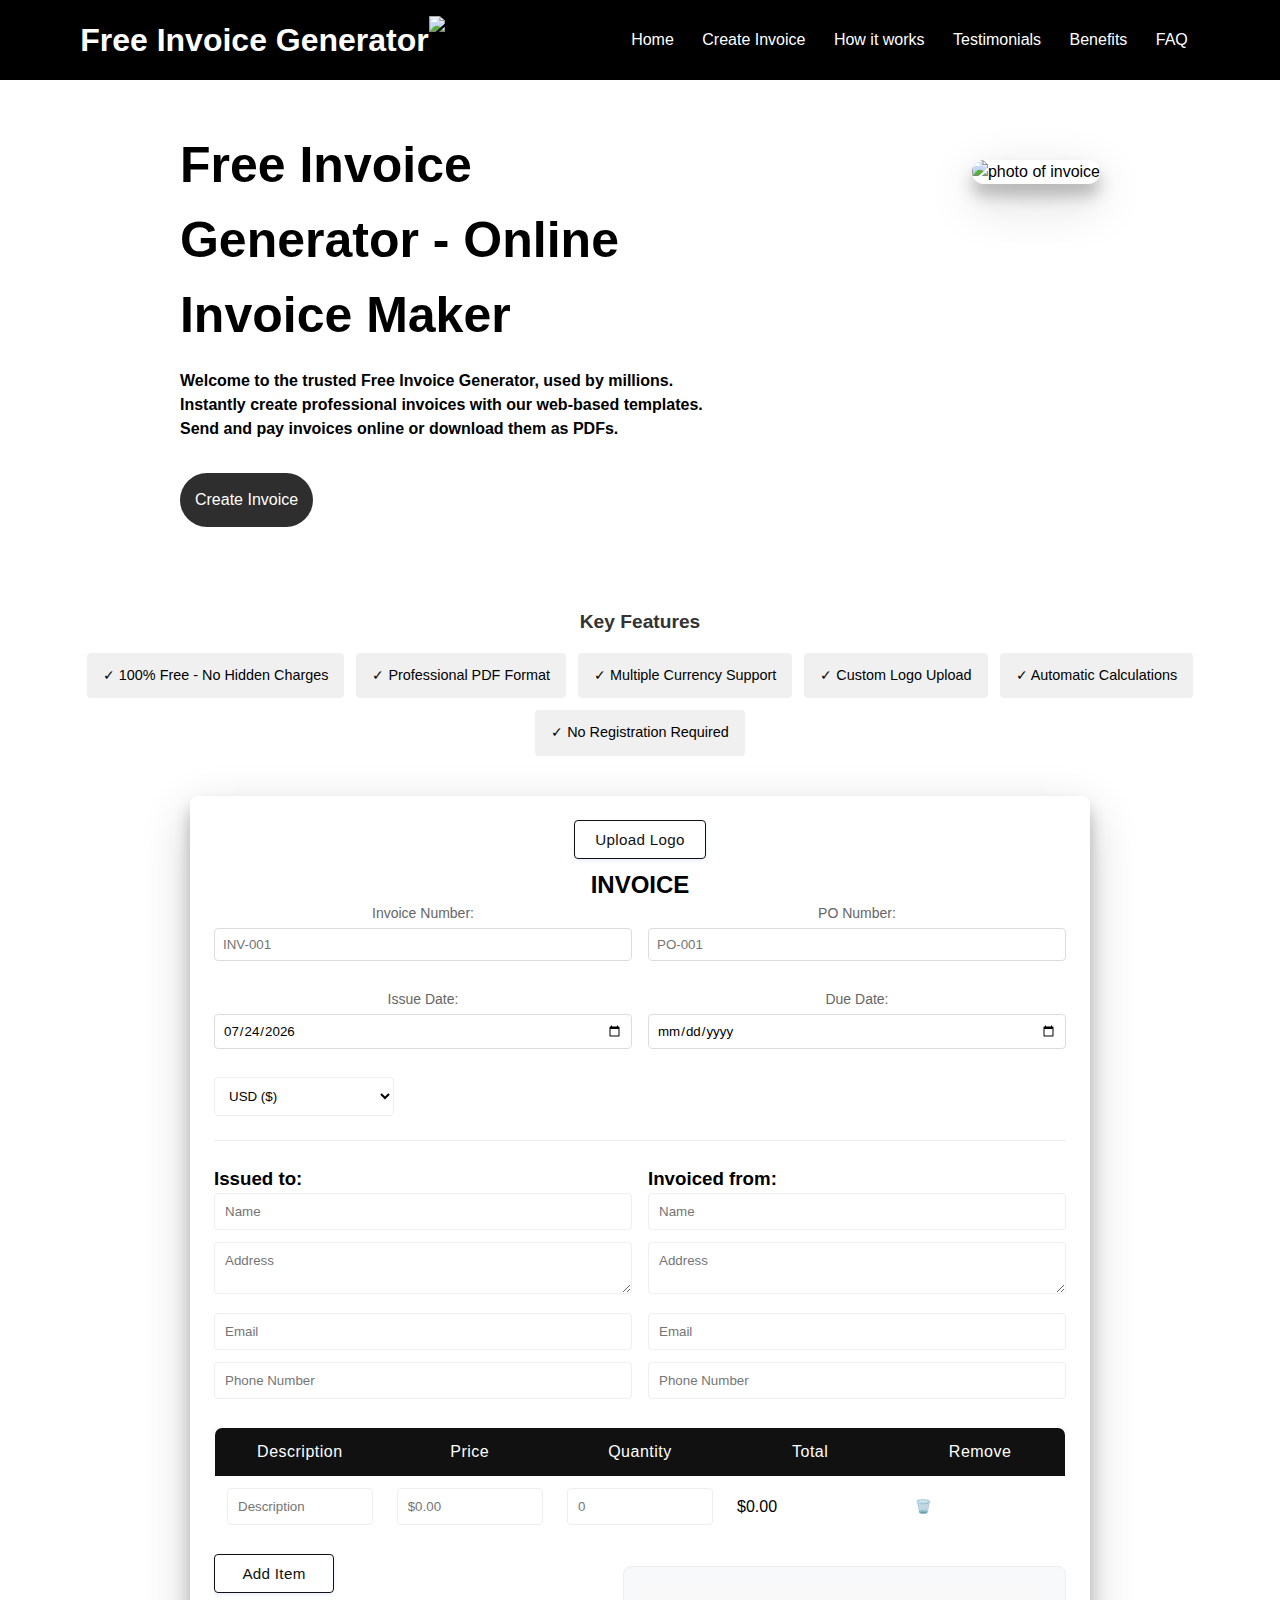
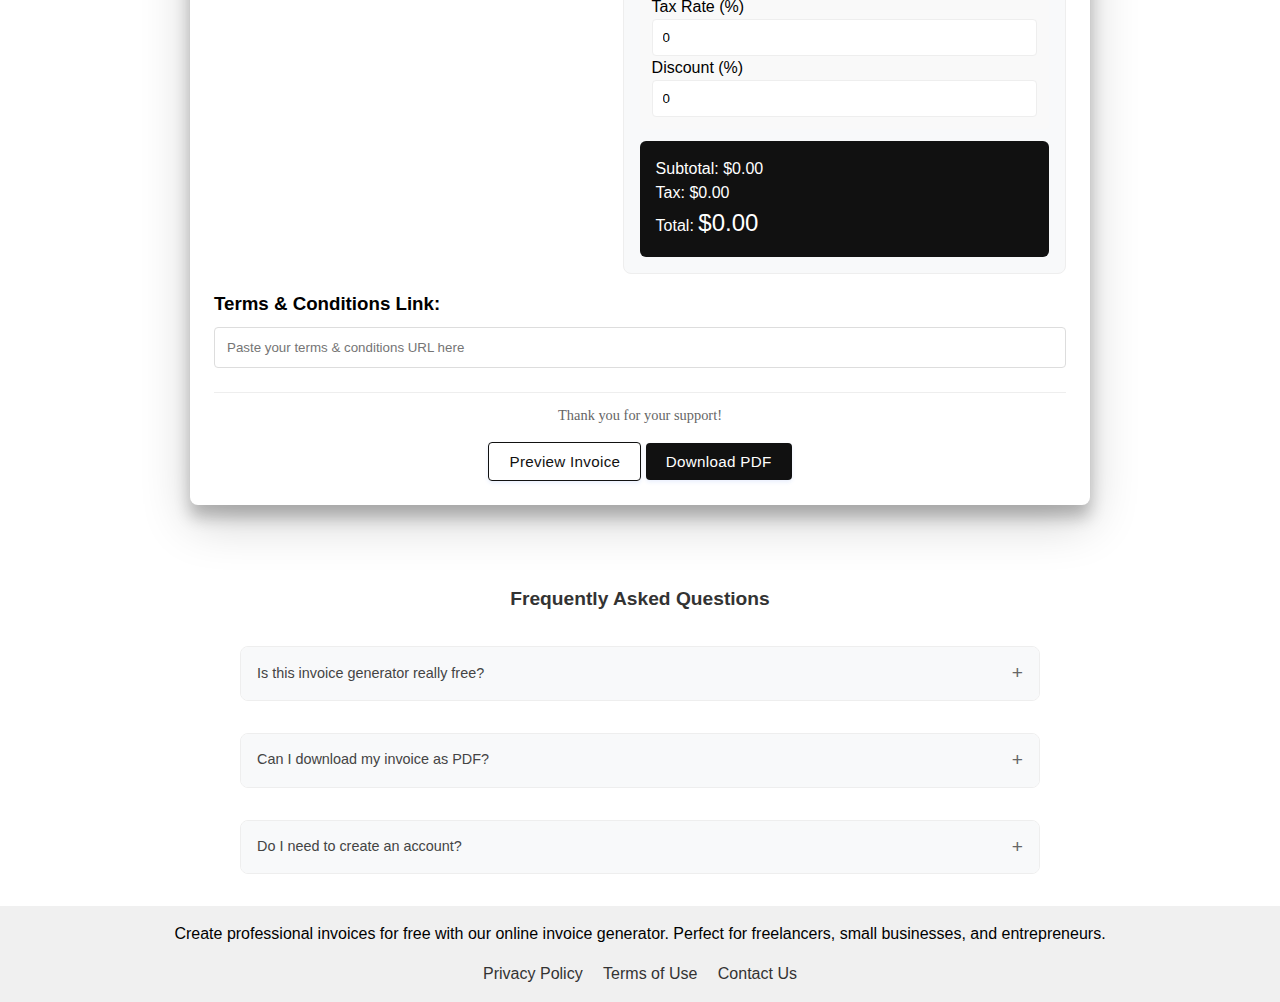
==== commit 5af4e1af: "Merge branch 'main' of https://github.com/harssh-workspace/Invoice" ====
--- a/index.html
+++ b/index.html
@@ -72,6 +72,7 @@
     body { 
         /* background-color: #f8f9fa;  */
         /* padding: 1rem;  */
+        font-size: medium;
         line-height: 1.5; 
         }
     #createinvoice {
@@ -120,6 +121,9 @@
         /* text-decoration: underline; */
         border-bottom: 1px solid white;
     }
+    header div a:active{
+        border-bottom: 1px solid white;
+    }
     .page1{
         background-color: #ffffff;
         color: rgb(0, 0, 0);
@@ -147,6 +151,7 @@
         margin-left: 3rem;
         background-color: #2e2e2e;
         color: white;
+        cursor: pointer;
         display: inline-block;
         padding: 15px;
         border-radius: 70px;
@@ -1062,8 +1067,9 @@
             <img src="imgs/icon (6).png" alt="logo" id="logo">
         </div>
         <div>
-            <a href="#createinvoice">Create Invoice</a>
-            <a href="#">How it works</a>
+            <a href="index.html">Home</a>
+            <a href="createinvoice.html">Create Invoice</a>
+            <a href="howitworks.html">How it works</a>
             <a href="#">Testimonials</a>
             <a href="#">Benefits</a>
             <a href="#">FAQ</a>
@@ -1298,7 +1304,8 @@
             </nav>
         </footer>
         <script>
-            let items = [];
+            
+        let items = [];
         let logoImage = null;
         let selectedCurrency = 'USD';
         let currencySymbols = {
@@ -1636,7 +1643,7 @@
                     <td><input type="number" class="table-input" value="${sanitizeInput(item.quantity)}" onchange="updateItem(${index}, 'quantity', this.value)" placeholder="0"></td>
                     <td>${currencySymbols[selectedCurrency]}${item.total}</td>
                     <td><button class="delete-button" onclick="removeItem(${index})">🗑️</button></td>
-                `;
+                    `;
                 tbody.appendChild(tr);
             });
             updateTaxAndTotal();
@@ -1710,4 +1717,4 @@
         });
         </script>
 </body>
-</html>+</html>
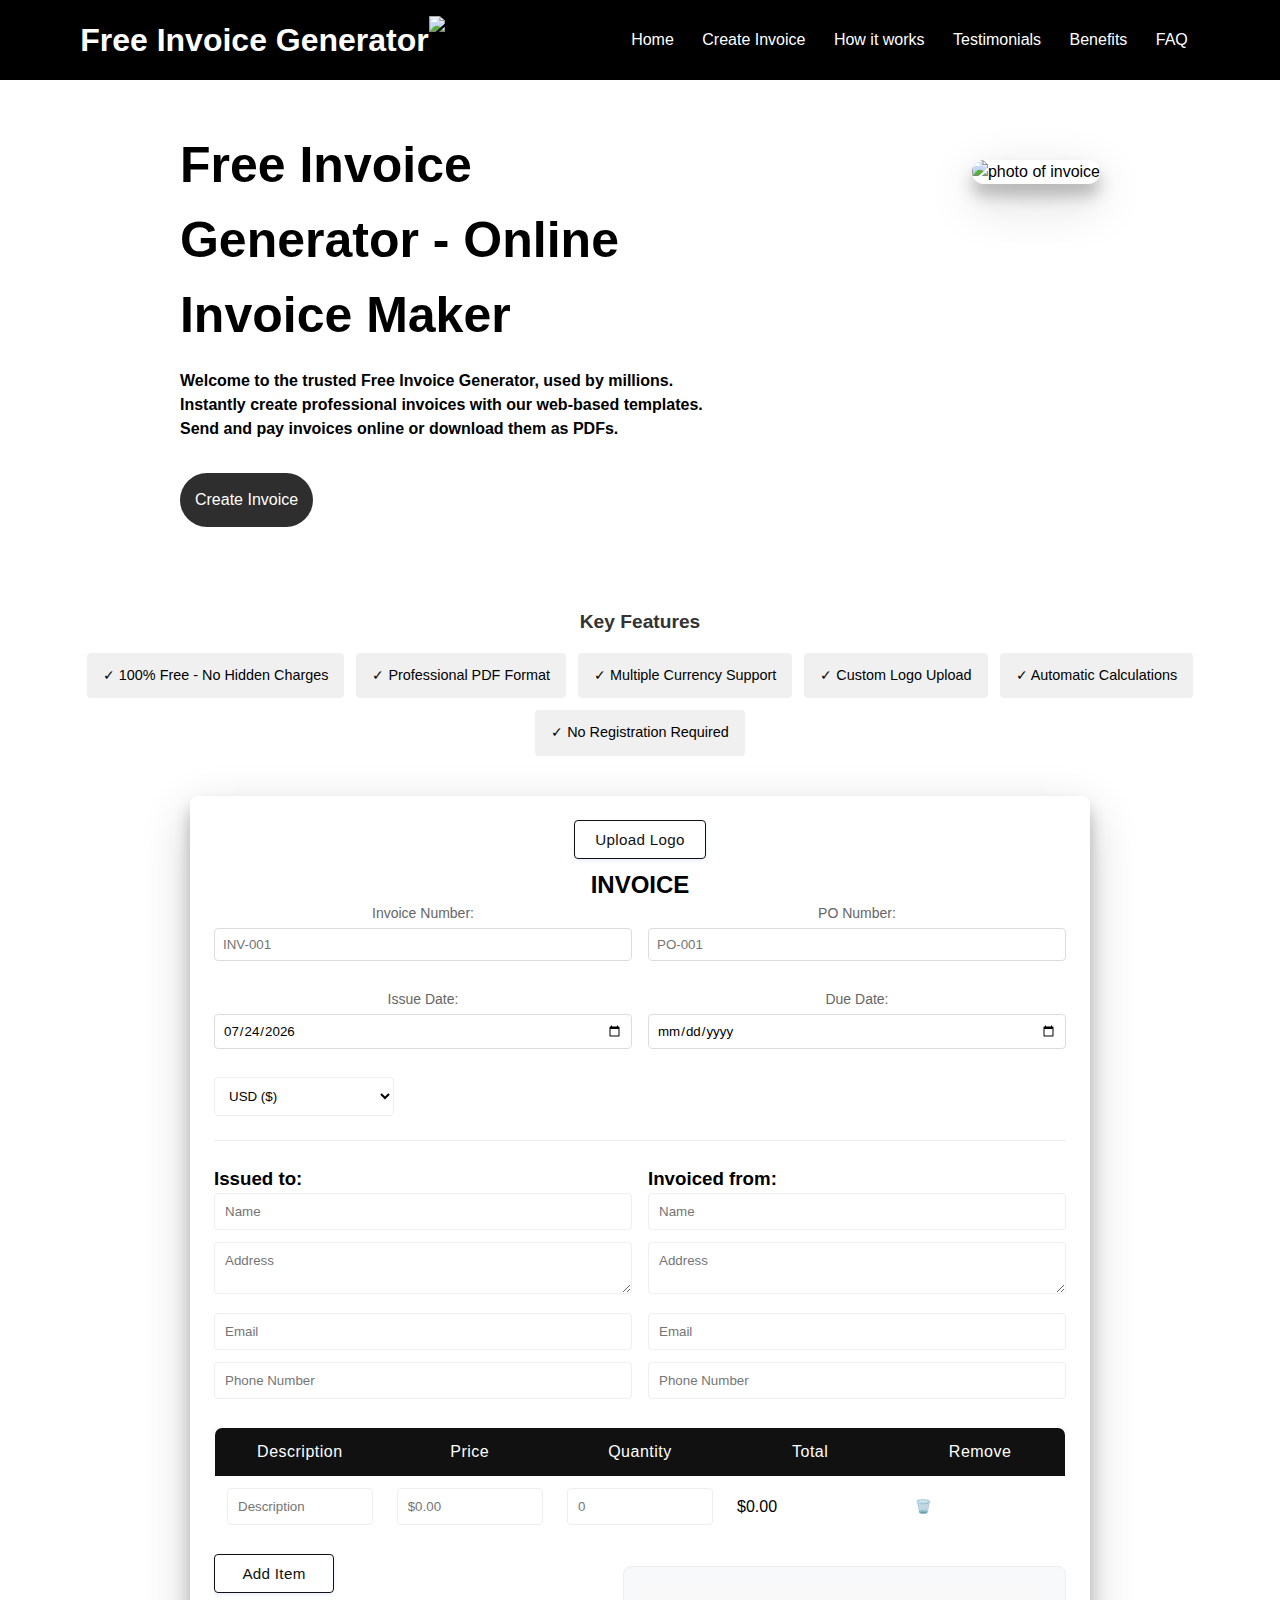
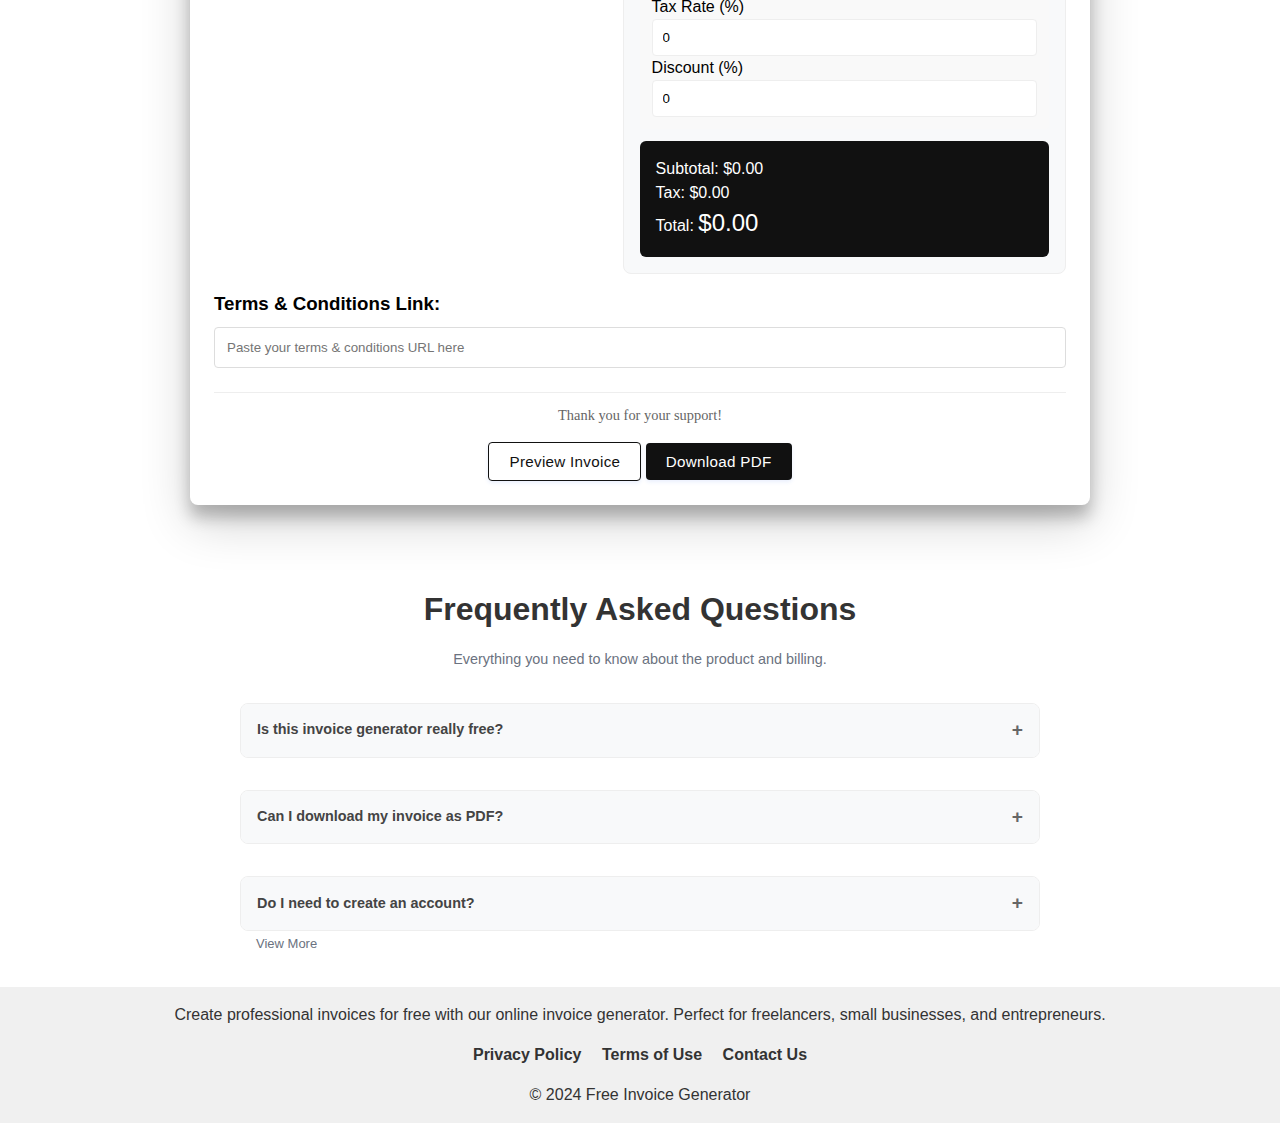
==== commit e70b23c4: "adding css" ====
--- a/index.html
+++ b/index.html
@@ -129,7 +129,16 @@
         color: rgb(0, 0, 0);
         display: flex;
         justify-content: space-around;
-    }
+        /* transform: translateY(100px); */
+        /* transition: all 1s ease-out; */
+        opacity: 0;
+        transition: opacity 1.5s ease-in-out;
+
+    }
+    .page1:hover{
+        opacity: 1;
+    }
+
     .page1 .left{
         height: 32rem;
 
@@ -174,6 +183,10 @@
         margin-right: 3rem;
         width: 500px;
         height: 350px;
+    }
+    .visible{
+        opacity: 1;
+        transform: translateY(0);
     }
     .header { 
         text-align: center; 
@@ -545,13 +558,13 @@
     }
 
     .faq-section h2 {
-        font-size: 1.2rem;
+        /* animation: type 1.5s steps(90) 1.5s 1 normal both, cursor 1s step-end infinite; */
+        font-size: 2rem;
         margin-top: 5rem;
         color: #333;
         text-align: center;
         font-weight: 600;
     }
-
     .faq-section details {
         margin-top: 2rem;
         border: 1px solid #eee;
@@ -569,7 +582,7 @@
         padding: 0.75rem 1rem;
         cursor: pointer;
         position: relative;
-        font-weight: 500;
+        font-weight: 600;
         font-size: 0.9rem;
         color: #444;
         background: #f8f9fa;
@@ -597,6 +610,24 @@
         color: #666;
         line-height: 1.5;
         border-top: 1px solid #eee;
+    }
+    .faq-section p{
+        margin: 1rem auto;
+            font-size: 0.9rem;
+            color: hsl(220 8.9% 46.1%);
+            text-align: center;
+
+        }
+    .view a{
+        margin-left: 16px;
+        font-size: small;
+        color: hsl(220 8.9% 46.1%);
+        text-decoration: none;
+    }
+    .view a:hover{
+        color: hsl(222, 47%, 11%, 1);
+        /* border: 1px solid black; */
+        border-bottom: 2px solid black;
     }
 
     .button {
@@ -655,6 +686,7 @@
     }
 
     footer {
+        color: #333;
         margin-top: 2rem;
         text-align: center;
         padding: 1rem;
@@ -664,13 +696,20 @@
         margin-top: 1rem;
     }
     .footer-links a {
+        padding-bottom: 1px;
+        font-weight: 600;
         margin: 0 0.5rem;
         color: #333;
         text-decoration: none;
     }
     .footer-links a:hover {
-        text-decoration: underline;
-    }
+        border-bottom: 2px solid #333;
+    }
+    footer .p2{
+        margin-top: 1rem;
+        color: #333;
+    }
+    
 
     /* Added CSS for invoice details */
     .invoice-details {
@@ -1072,7 +1111,7 @@
             <a href="howitworks.html">How it works</a>
             <a href="#">Testimonials</a>
             <a href="#">Benefits</a>
-            <a href="#">FAQ</a>
+            <a href="FAQ.html">FAQ</a>
         </div>
         <!-- <p class="subtitle">Create professional invoices in seconds - No sign up required!</p> -->
     </header>
@@ -1282,6 +1321,7 @@
     </div>
         <section class="faq-section">
             <h2>Frequently Asked Questions</h2>
+            <p>Everything you need to know about the product and billing.</p>
             <details>
                 <summary>Is this invoice generator really free?</summary>
                 <p>Yes, our invoice generator is completely free to use. There are no hidden charges or subscription fees.</p>
@@ -1294,6 +1334,45 @@
                 <summary>Do I need to create an account?</summary>
                 <p>No, you can create and download invoices instantly without any registration or account creation.</p>
             </details>
+            <!-- <details>
+                <summary>Do I have the option to add discounts to my invoices?</summary>
+                <p>Yes, you can add discounts to your invoices. Simply press the discount link to add details, specifying the discount in percentage or currency amount, making it clear to your client.</p>
+            </details>
+            <details>
+                <summary>Is the free invoice generator customizable?</summary>
+                <p>We provide one template, but you can customize it by choosing the language, currency, and date format. This ensures your invoices meet the specific needs of your business and clients.</p>
+            </details>
+            <details>
+                <summary>Is there a limit to the number of invoices I can create?</summary>
+                <p>No, there is no limit to the number of invoices you can create. You can generate as many invoices as needed to support your business operations.</p>
+            </details>
+            <details>
+                <summary>Can I add additional fields to the invoice?</summary>
+                <p>No, our current template does not support additional fields, but we are continually improving and may add this feature in the future based on user feedback.</p>
+            </details>
+            <details>
+                <summary>How do I add my logo to my invoice?</summary>
+                <p>To add your logo, simply press the “Upload a logo” button and select the file from your computer. Your logo will then be added to your invoice template.</p>
+            </details>
+            <details>
+                <summary>Is my data safe?</summary>
+                <p>Yes, your data is safe with us. We use industry-standard security measures to protect your information and ensure it is only accessible by you.</p>
+            </details>
+            <details>
+                <summary>How to send an invoice?</summary>
+                <p>You can download the invoice as a PDF and send it via your preferred method.</p>
+            </details>
+            <details>
+                <summary>Can I change the currency?</summary>
+                <p>Yes, you can change the currency by selecting the currency option in the top right corner of the invoice generator. This allows you to bill clients in their preferred currency.</p>
+            </details>
+            <details>
+                <summary>Will there be any ads on the invoices?</summary>
+                <p>No, we do not add any ads to your invoices. Your invoices will remain professional and free from any advertisements.</p>
+            </details> -->
+            <div class="view">
+                <a href="FAQ.html">View More</a>
+            </div>
         </section>
         <footer>
             <p>Create professional invoices for free with our online invoice generator. Perfect for freelancers, small businesses, and entrepreneurs.</p>
@@ -1302,8 +1381,24 @@
                 <a href="/terms">Terms of Use</a>
                 <a href="/contact">Contact Us</a>
             </nav>
+            <p class="p2">© 2024 Free Invoice Generator</p>
         </footer>
         <script>
+
+            const animeText = document.querySelector('.page1');
+
+            const observer = new IntersectionObserver((entries)=> {
+
+            entries.forEach(entry => {
+                if(entry.isIntersecting){
+                    entry.target.classList.add('visible');
+                }
+                else{
+                    entry.target.classList.remove('visible')
+                }
+            });
+            });
+            observer.observe(animeText)
             
         let items = [];
         let logoImage = null;
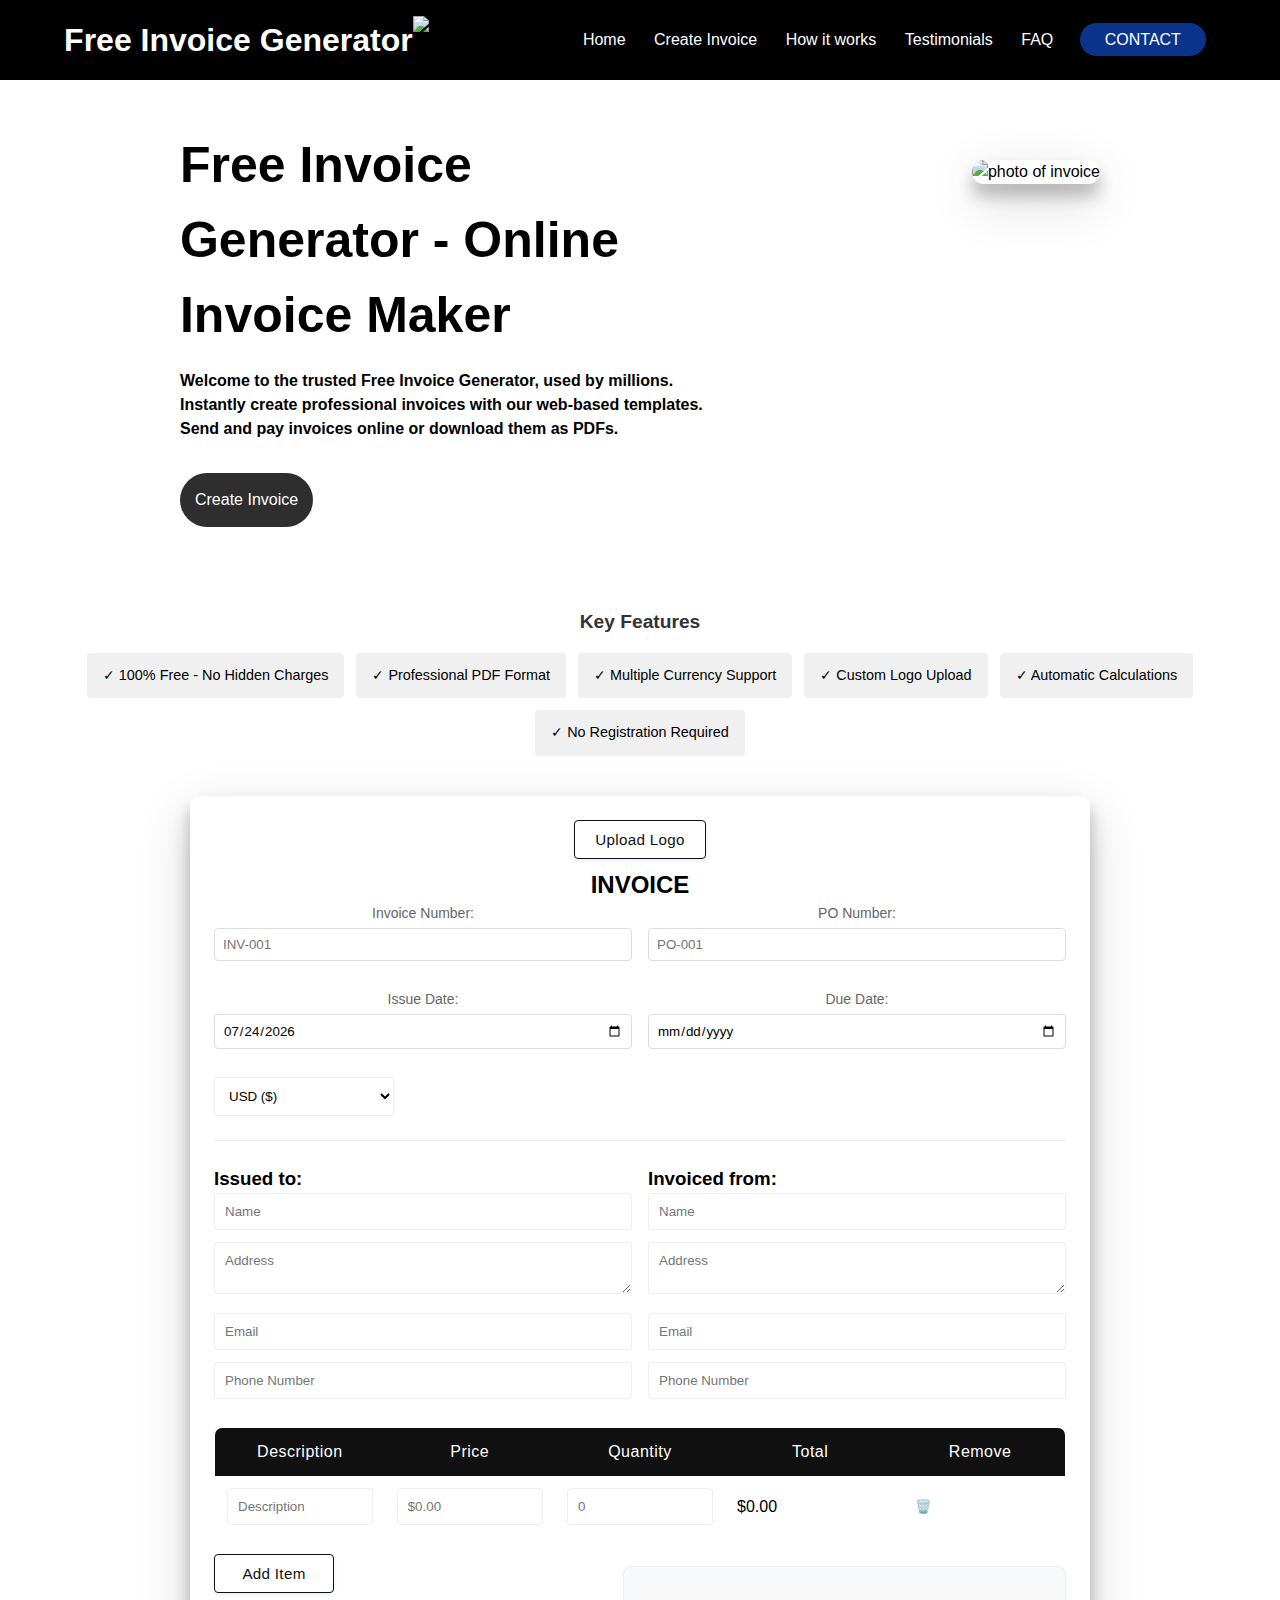
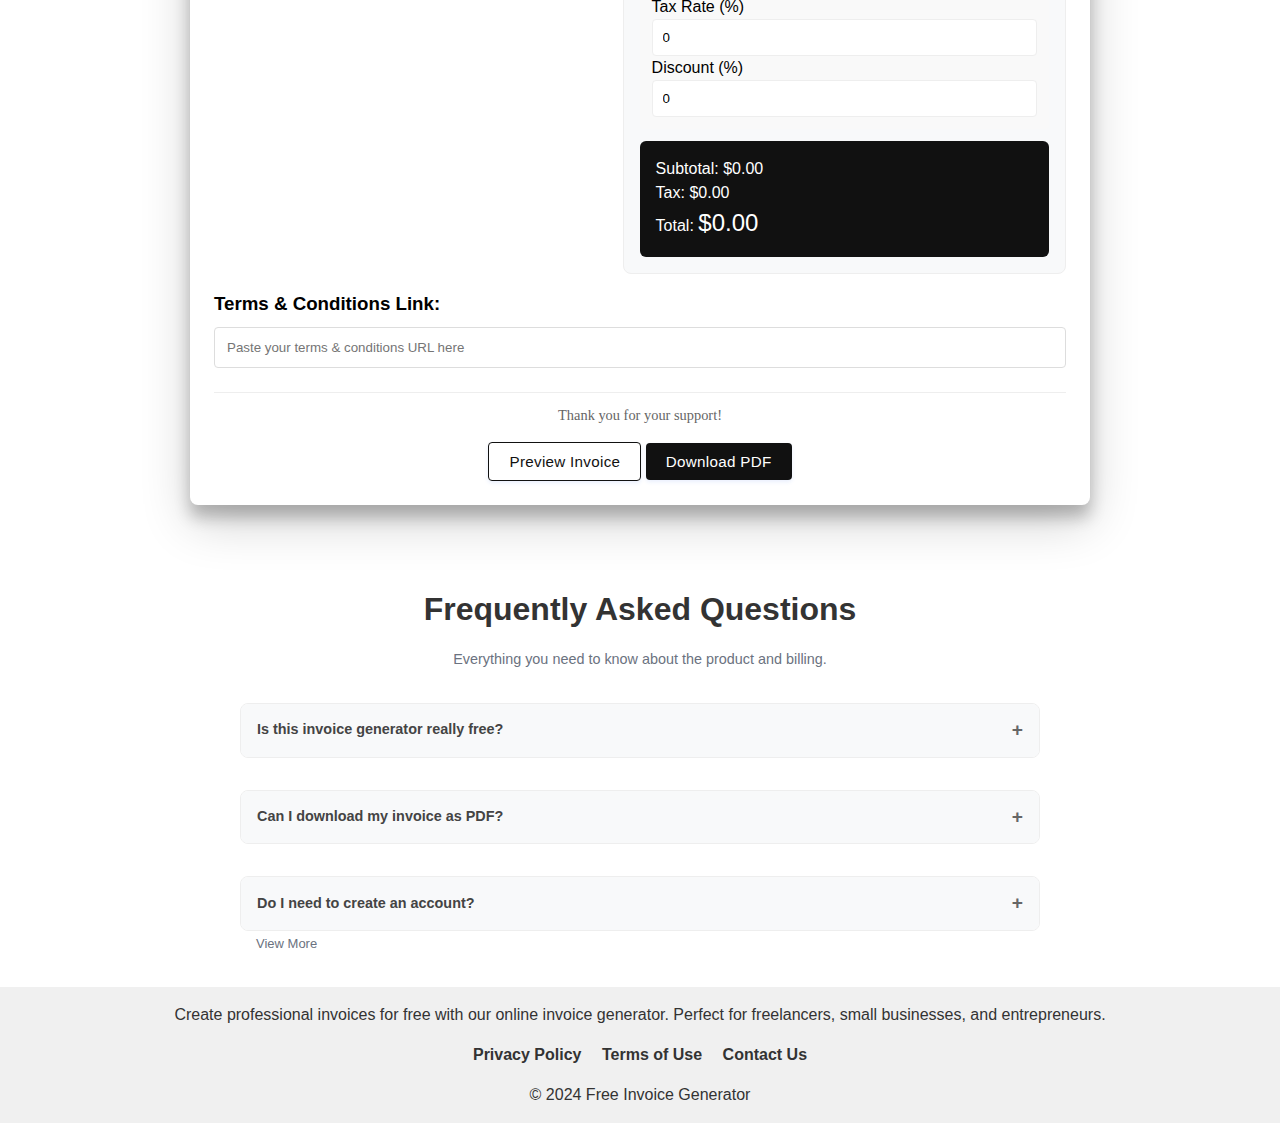
==== commit b8fa970d: "Adding contact" ====
--- a/index.html
+++ b/index.html
@@ -1,9 +1,10 @@
 <!DOCTYPE html>
 <html lang="en">
+
 <head>
     <meta charset="UTF-8">
     <meta name="viewport" content="width=device-width, initial-scale=1.0">
-    
+
     <!-- SEO Meta Tags -->
     <title>Free Invoice Generator | Create Professional Invoices Online</title>
     <link rel="icon" href="imgs/icon (6).png">
@@ -13,24 +14,28 @@
     <link rel="preconnect" href="https://fonts.gstatic.com" crossorigin>
     <link href="https://fonts.googleapis.com/css2?family=Faculty+Glyphic&display=swap" rel="stylesheet">
 
-    <meta name="description" content="Generate professional invoices instantly with our free online tool. Easy-to-use, customizable templates, and instant PDF download. No registration required.">
-    <meta name="keywords" content="free invoice generator, invoice maker, create invoice online, free invoice template, billing software, invoice generator, invoice creator">
-    <meta http-equiv="Content-Security-Policy" content="default-src 'self'; script-src 'self' 'unsafe-inline' https://cdnjs.cloudflare.com; style-src 'self' 'unsafe-inline'; img-src 'self' data:;">
+    <meta name="description"
+        content="Generate professional invoices instantly with our free online tool. Easy-to-use, customizable templates, and instant PDF download. No registration required.">
+    <meta name="keywords"
+        content="free invoice generator, invoice maker, create invoice online, free invoice template, billing software, invoice generator, invoice creator">
+    <meta http-equiv="Content-Security-Policy"
+        content="default-src 'self'; script-src 'self' 'unsafe-inline' https://cdnjs.cloudflare.com; style-src 'self' 'unsafe-inline'; img-src 'self' data:;">
     <meta name="csrf-token" content="%= csrfToken %>">
 
     <!-- Open Graph Meta Tags for Social Sharing -->
     <meta property="og:title" content="Free Invoice Generator | Create Professional Invoices Online">
-    <meta property="og:description" content="Generate professional invoices instantly with our free online tool. No registration required.">
+    <meta property="og:description"
+        content="Generate professional invoices instantly with our free online tool. No registration required.">
     <meta property="og:type" content="website">
     <meta property="og:url" content="https://yourdomain.com">
     <meta property="og:image" content="https://yourdomain.com/path-to-preview-image.jpg">
-    
+
     <!-- Twitter Card Meta Tags -->
     <meta name="twitter:card" content="summary_large_image">
     <meta name="twitter:title" content="Free Invoice Generator">
     <meta name="twitter:description" content="Create professional invoices for free online. No registration needed.">
     <meta name="twitter:image" content="https://yourdomain.com/path-to-preview-image.jpg">
-    
+
     <!-- Canonical URL -->
     <link rel="canonical" href="https://yourdomain.com">
 
@@ -59,1046 +64,1158 @@
     <script src="https://cdnjs.cloudflare.com/ajax/libs/jspdf/2.5.1/jspdf.umd.min.js"></script>
     <script src="https://cdnjs.cloudflare.com/ajax/libs/jspdf-autotable/3.5.28/jspdf.plugin.autotable.min.js"></script>
     <style>
-    html{
-        scroll-behavior: smooth;
-        scroll-padding-top: 5rem;
-        }
-    * { 
-        margin: 0; 
-        padding: 0; 
-        box-sizing: border-box; 
-        font-family: "Faculty Glyphic", sans-serif; 
-        }
-    body { 
-        /* background-color: #f8f9fa;  */
-        /* padding: 1rem;  */
-        font-size: medium;
-        line-height: 1.5; 
-        }
-    #createinvoice {
-        max-width: 900px; 
-        margin: 0 auto; 
-        background-color: rgb(255, 255, 255); 
-        padding: 1.5rem; 
-        border-radius: 8px; 
-        box-shadow: 0 12px 16px 0 rgba(0,0,0,0.24),0 17px 50px 0 rgba(0,0,0,0.19);
-    }
-    header{
-        display: flex;
-        background-color: #000000;
-        justify-content: space-around;
-        align-items: center;
-        height: 5rem;
-        position: sticky;
-        top: 0;
-        z-index: 1000;
-    }
-    
-    header .logo{
-        display: flex;
+        html {
+            scroll-behavior: smooth;
+            scroll-padding-top: 5rem;
+        }
+
+        * {
+            margin: 0;
+            padding: 0;
+            box-sizing: border-box;
+            font-family: "Faculty Glyphic", sans-serif;
+        }
+
+        body {
+            /* background-color: #f8f9fa;  */
+            /* padding: 1rem;  */
+            font-size: medium;
+            line-height: 1.5;
+        }
+
+        #createinvoice {
+            max-width: 900px;
+            margin: 0 auto;
+            background-color: rgb(255, 255, 255);
+            padding: 1.5rem;
+            border-radius: 8px;
+            box-shadow: 0 12px 16px 0 rgba(0, 0, 0, 0.24), 0 17px 50px 0 rgba(0, 0, 0, 0.19);
+        }
+
+        header {
+            display: flex;
+            background-color: #000000;
+            justify-content: space-around;
+            align-items: center;
+            height: 5rem;
+            position: sticky;
+            top: 0;
+            z-index: 1000;
+        }
+
+        header .logo {
+            display: flex;
+
+        }
+
+        header img {
+            width: 30px;
+            height: 30px;
+        }
+
+        header h1 {
+            color: white;
+        }
+
+        header div a {
+            text-transform: bold;
+            line-height: 1;
+            text-decoration: none;
+            margin: 10px;
+            color: white;
+            padding: 2px;
+        }
+
+        header div a:hover,
+        header div a:active {
+            /* text-decoration: underline; */
+            border-bottom: 1px solid white;
+        }
+
+        header div a#contact {
+            background-color: #0a338b;
+            color: white;
+            padding: 8px 25px;
+            border-radius: 30px;
+            text-transform: uppercase;
+        }
         
-    }
-    header img{
-        width: 30px;
-        height: 30px;
-    }
-    header h1{
-        color: white;
-    }
-    header div a{
-        line-height: 1;
-        text-decoration: none;
-        margin: 10px;
-        color: white;
-        padding: 2px;
-    }
-    header div a:hover{
-        /* text-decoration: underline; */
-        border-bottom: 1px solid white;
-        transition: .1s ease-in-out;
-    }
-    header div a:focus{
-        /* text-decoration: underline; */
-        border-bottom: 1px solid white;
-    }
-    header div a:active{
-        border-bottom: 1px solid white;
-    }
-    .page1{
-        background-color: #ffffff;
-        color: rgb(0, 0, 0);
-        display: flex;
-        justify-content: space-around;
-        /* transform: translateY(100px); */
-        /* transition: all 1s ease-out; */
-        opacity: 0;
-        transition: opacity 1.5s ease-in-out;
-
-    }
-    .page1:hover{
-        opacity: 1;
-    }
-
-    .page1 .left{
-        height: 32rem;
-
-    }
-    .page1 .heading h1{
-        margin-top: 3rem;
-        margin-left: 3rem;
-        /* font-family: Arial, Helvetica, sans-serif; */
-        font-size: 50px;
-        font-weight: bold;
-    }
-    .page1 .heading2 h4{
-        margin-top: 1rem;
-        margin-left: 3rem;
-        width: 33rem;
-    }
-    .page1 .creatbtn{
-        margin-top: 2rem;
-        margin-left: 3rem;
-        background-color: #2e2e2e;
-        color: white;
-        cursor: pointer;
-        display: inline-block;
-        padding: 15px;
-        border-radius: 70px;
-    }
-    .page1 .creatbtn a{
-        text-decoration: none;
-        color: white;
-    }
-    .page1 .creatbtn:hover{
-        background-color: #000000;
-        transition: .1s ease-in-out;
-        box-shadow: 0 12px 16px 0 rgba(0,0,0,0.24),0 17px 50px 0 rgba(0,0,0,0.19);
-        }
-    .page1 .right{
-        margin-top: 5rem;
-    }
-    .page1 .right img{
-        box-shadow: 0 12px 16px 0 rgba(0,0,0,0.24),0 17px 50px 0 rgba(0,0,0,0.19);
-        border-radius: 30px;
-        margin-right: 3rem;
-        width: 500px;
-        height: 350px;
-    }
-    .visible{
-        opacity: 1;
-        transform: translateY(0);
-    }
-    .header { 
-        text-align: center; 
-        margin-bottom: 1.5rem; 
-        padding-bottom: 1rem; 
-        border-bottom: 1px solid #eee; 
-    }
-    .header h1 { 
-        font-size: 2rem; 
-        font-weight: 700; 
-        color: #111; 
-        margin-bottom: 0.5rem; 
-        letter-spacing: -0.5px; 
-    }
-    .date-info { 
-        color: #666; 
-        margin-bottom: 0.5rem; 
-    }
-    .billing-info { 
-        display: grid; 
-        grid-template-columns: 1fr 1fr; 
-        gap: 1rem; 
-        margin-bottom: 1rem; 
-    }
-    .billing-section h2 { 
-        color: #666; 
-        margin-bottom: 0.5rem; 
-    }
-    .input-group { 
-        margin-bottom: 0.75rem; 
-    }
-    input, textarea, select { 
-        width: 100%; 
-        padding: 0.625rem; 
-        border: 1px solid #eee; 
-        border-radius: 4px; 
-        outline: none; 
-        transition: all 0.2s ease; 
-        background: #fff; 
-    }
-    input:focus, textarea:focus, select:focus { 
-        border-color: #111; 
-        box-shadow: 0 0 0 3px rgba(17, 17, 17, 0.1); 
-    }
-    textarea { 
-        resize: vertical; 
-        min-height: 50px; 
-    }
-    
-    /* Responsive table styles */
-    .table-responsive {
-        width: 100%;
-        margin-bottom: 1rem;
-    }
-    
-    table { 
-        width: 100%;
-        border-collapse: collapse;
-        table-layout: fixed;
-        border-radius: 8px;
-        overflow: hidden;
-        border: 1px solid #eee;
-    }
-    
-    th { 
-        background-color: #111; 
-        color: white; 
-        padding: 0.75rem;
-        font-weight: 500;
-        letter-spacing: 0.5px;
-    }
-    
-    td { 
-        padding: 0.75rem;
-        border-bottom: 1px solid #eee;
-        background: white;
-    }
-    
-    tr:hover td {
-        background-color: #fafafa;
-    }
-    
-    td:first-child {
-        width: 40%;
-    }
-    
-    td:nth-child(2),
-    td:nth-child(3),
-    td:nth-child(4) {
-        width: 15%;
-    }
-    
-    td:last-child {
-        width: 10%;
-    }
-    
-    .table-input { 
-        background: transparent; 
-        width: 100%;
-        word-wrap: break-word;
-        white-space: pre-wrap;
-    }
-    
-    tr:nth-child(even) { 
-        background-color: #f9f9f9; 
-    }
-    .button { 
-        background-color: #111; 
-        color: white; 
-        padding: 0.625rem 1.25rem; 
-        border: none; 
-        cursor: pointer; 
-        transition: all 0.2s ease; 
-        min-width: 120px; 
-        position: relative; 
-        overflow: hidden; 
-        border-radius: 6px; 
-        font-weight: 500; 
-        letter-spacing: 0.3px; 
-    }
-    .button:hover { 
-        background-color: #333; 
-        transform: translateY(-1px); 
-        box-shadow: 0 4px 12px rgba(0, 0, 0, 0.1); 
-    }
-    .button.outline { 
-        background-color: transparent; 
-        border: 2px solid #111; 
-        color: #111; 
-    }
-    .button.outline:hover { 
-        background-color: #111; 
-        color: white; 
-    }
-    .table-actions { 
-        display: flex; 
-        justify-content: space-between; 
-        align-items: flex-start; 
-        margin-bottom: 1rem; 
-        flex-wrap: wrap; 
-        gap: 1rem; 
-    }
-    .total-section { 
-        background: #f8f9fa; 
-        padding: 1rem; 
-        border-radius: 8px; 
-        border: 1px solid #eee; 
-        margin-top: 0.75rem; 
-    }
-    .tax-settings { 
-        background-color: #f9f9f9; 
-        padding: 0.75rem; 
-        border-radius: 4px; 
-        margin-bottom: 0.5rem; 
-    }
-    .total-display { 
-        background: #111; 
-        padding: 1rem; 
-        border-radius: 6px; 
-        color: white; 
-        margin-top: 0.75rem; 
-    }
-    .total-display #totalAmount, #totalPreview { 
-        font-size: 1.5rem; 
-        color: #fff; 
-    }
-    .footer { 
-        text-align: center; 
-        margin-top: 1.5rem; 
-        padding-top: 0.75rem; 
-        border-top: 1px solid #eee; 
-    }
-    .footer p { 
-        font-family: Georgia, serif; 
-        font-size: 1.25rem; 
-        margin-bottom: 0.5rem; 
-    }
-    .social-buttons { 
-        display: flex; 
-        justify-content: center; 
-        gap: 1rem; 
-        margin-bottom: 1rem; 
-        flex-wrap: wrap; 
-    }
-    .social-button { 
-        background: none; 
-        border: none; 
-        cursor: pointer; 
-        padding: 0.5rem; 
-        color: #111; 
-    }
-    .delete-button { 
-        background: none; 
-        border: none; 
-        cursor: pointer; 
-        color: #666; 
-        padding: 0.5rem; 
-    }
-    .delete-button:hover { 
-        color: #111; 
-    }
-    .terms-conditions { 
-        margin: 1rem 0; 
-    }
-    .terms-conditions input { 
-        width: 100%; 
-        padding: 0.75rem; 
-        border: 1px solid #ddd; 
-        margin-top: 0.5rem; 
-    }
-
-    .currency-selector { 
-        margin: 0.5rem 0; 
-        width: 180px; }
-
-    @media (max-width: 768px) { 
-        .billing-info { 
-            grid-template-columns: 1fr; 
-            gap: 0.75rem; 
-        }
-        .container {
-            padding: 1rem;
-        }
-        .total-display {
+        header div a#contact:hover {
+            transition: .3s ease-in-out;
+            background-color: #2563eb;
+            border: none;
+        }
+
+        .page1 {
+            background-color: #ffffff;
+            color: rgb(0, 0, 0);
+            display: flex;
+            justify-content: space-around;
+            /* transform: translateY(100px); */
+            /* transition: all 1s ease-out; */
+            opacity: 0;
+            transition: opacity 1.5s ease-in-out;
+
+        }
+
+        .page1:hover {
+            opacity: 1;
+        }
+
+        .page1 .left {
+            height: 32rem;
+
+        }
+
+        .page1 .heading h1 {
+            margin-top: 3rem;
+            margin-left: 3rem;
+            /* font-family: Arial, Helvetica, sans-serif; */
+            font-size: 50px;
+            font-weight: bold;
+        }
+
+        .page1 .heading2 h4 {
+            margin-top: 1rem;
+            margin-left: 3rem;
+            width: 33rem;
+        }
+
+        .page1 .creatbtn {
+            margin-top: 2rem;
+            margin-left: 3rem;
+            background-color: #2e2e2e;
+            color: white;
+            cursor: pointer;
+            display: inline-block;
+            padding: 15px;
+            border-radius: 70px;
+        }
+
+        .page1 .creatbtn a {
+            text-decoration: none;
+            color: white;
+        }
+
+        .page1 .creatbtn:hover {
+            background-color: #000000;
+            transition: .1s ease-in-out;
+            box-shadow: 0 12px 16px 0 rgba(0, 0, 0, 0.24), 0 17px 50px 0 rgba(0, 0, 0, 0.19);
+        }
+
+        .page1 .right {
+            margin-top: 5rem;
+        }
+
+        .page1 .right img {
+            box-shadow: 0 12px 16px 0 rgba(0, 0, 0, 0.24), 0 17px 50px 0 rgba(0, 0, 0, 0.19);
+            border-radius: 30px;
+            margin-right: 3rem;
+            width: 500px;
+            height: 350px;
+        }
+
+        .visible {
+            opacity: 1;
+            transform: translateY(0);
+        }
+
+        .header {
+            text-align: center;
+            margin-bottom: 1.5rem;
+            padding-bottom: 1rem;
+            border-bottom: 1px solid #eee;
+        }
+
+        .header h1 {
+            font-size: 2rem;
+            font-weight: 700;
+            color: #111;
+            margin-bottom: 0.5rem;
+            letter-spacing: -0.5px;
+        }
+
+        .date-info {
+            color: #666;
+            margin-bottom: 0.5rem;
+        }
+
+        .billing-info {
+            display: grid;
+            grid-template-columns: 1fr 1fr;
+            gap: 1rem;
+            margin-bottom: 1rem;
+        }
+
+        .billing-section h2 {
+            color: #666;
+            margin-bottom: 0.5rem;
+        }
+
+        .input-group {
+            margin-bottom: 0.75rem;
+        }
+
+        input,
+        textarea,
+        select {
+            width: 100%;
+            padding: 0.625rem;
+            border: 1px solid #eee;
+            border-radius: 4px;
+            outline: none;
+            transition: all 0.2s ease;
+            background: #fff;
+        }
+
+        input:focus,
+        textarea:focus,
+        select:focus {
+            border-color: #111;
+            box-shadow: 0 0 0 3px rgba(17, 17, 17, 0.1);
+        }
+
+        textarea {
+            resize: vertical;
+            min-height: 50px;
+        }
+
+        /* Responsive table styles */
+        .table-responsive {
+            width: 100%;
+            margin-bottom: 1rem;
+        }
+
+        table {
+            width: 100%;
+            border-collapse: collapse;
+            table-layout: fixed;
+            border-radius: 8px;
+            overflow: hidden;
+            border: 1px solid #eee;
+        }
+
+        th {
+            background-color: #111;
+            color: white;
             padding: 0.75rem;
-            font-size: 1.1rem;
-        }
-        .table-actions {
-            flex-direction: column;
-            align-items: stretch;
-        }
-        
-        table {
-            font-size: 14px;
-        }
-        
-        td, th {
-            padding: 0.5rem;
-        }
-        
+            font-weight: 500;
+            letter-spacing: 0.5px;
+        }
+
+        td {
+            padding: 0.75rem;
+            border-bottom: 1px solid #eee;
+            background: white;
+        }
+
+        tr:hover td {
+            background-color: #fafafa;
+        }
+
         td:first-child {
-            width: 35%;
-        }
-    }
-
-    @media (max-width: 480px) {
-        .container {
-            padding: 0.5rem;
-        }
-        .header h1 {
-            font-size: 1.75rem;
-        }
-        .button {
-            width: 100%;
-            margin-bottom: 0.5rem;
-        }
-        
-        td:first-child {
-            width: 30%;
-        }
-        
+            width: 40%;
+        }
+
         td:nth-child(2),
         td:nth-child(3),
         td:nth-child(4) {
-            width: 20%;
-        }
-        
+            width: 15%;
+        }
+
         td:last-child {
             width: 10%;
         }
-    }
-    
-    #invoicePreview {
-        background-color: white;
-        padding: 30px;
-        margin: 1rem auto;
-        max-width: 900px;
-        box-shadow: 0 4px 6px rgba(0, 0, 0, 0.1);
-    }
-    
-    .invoice-header {
-        display: flex;
-        justify-content: space-between;
-        margin-bottom: 1rem;
-        flex-wrap: wrap;
-        gap: 1rem;
-    }
-    
-    .invoice-title {
-        font-size: 2rem;
-        font-family: Georgia, serif;
-    }
-    
-    .address-block {
-        margin-bottom: 1rem;
-    }
-    
-    .address-block h3 {
-        color: #666;
-        margin-bottom: 0.5rem;
-    }
-    
-    .thank-you-note {
-        text-align: center;
-        margin: 1rem 0;
-    }
-
-    .logo-upload {
-        margin-bottom: 0.5rem;
-        text-align: center;
-    }
-
-    .logo-preview {
-        max-width: 180px;
-        max-height: 90px;
-        margin: 0.5rem 0;
-    }
-    
-    @media print {
-        body * {
-            visibility: hidden;
-        }
-        #invoicePreview, #invoicePreview * {
-            visibility: visible;
-        }
+
+        .table-input {
+            background: transparent;
+            width: 100%;
+            word-wrap: break-word;
+            white-space: pre-wrap;
+        }
+
+        tr:nth-child(even) {
+            background-color: #f9f9f9;
+        }
+
+        .button {
+            background-color: #111;
+            color: white;
+            padding: 0.625rem 1.25rem;
+            border: none;
+            cursor: pointer;
+            transition: all 0.2s ease;
+            min-width: 120px;
+            position: relative;
+            overflow: hidden;
+            border-radius: 6px;
+            font-weight: 500;
+            letter-spacing: 0.3px;
+        }
+
+        .button:hover {
+            background-color: #333;
+            transform: translateY(-1px);
+            box-shadow: 0 4px 12px rgba(0, 0, 0, 0.1);
+        }
+
+        .button.outline {
+            background-color: transparent;
+            border: 2px solid #111;
+            color: #111;
+        }
+
+        .button.outline:hover {
+            background-color: #111;
+            color: white;
+        }
+
+        .table-actions {
+            display: flex;
+            justify-content: space-between;
+            align-items: flex-start;
+            margin-bottom: 1rem;
+            flex-wrap: wrap;
+            gap: 1rem;
+        }
+
+        .total-section {
+            background: #f8f9fa;
+            padding: 1rem;
+            border-radius: 8px;
+            border: 1px solid #eee;
+            margin-top: 0.75rem;
+        }
+
+        .tax-settings {
+            background-color: #f9f9f9;
+            padding: 0.75rem;
+            border-radius: 4px;
+            margin-bottom: 0.5rem;
+        }
+
+        .total-display {
+            background: #111;
+            padding: 1rem;
+            border-radius: 6px;
+            color: white;
+            margin-top: 0.75rem;
+        }
+
+        .total-display #totalAmount,
+        #totalPreview {
+            font-size: 1.5rem;
+            color: #fff;
+        }
+
+        .footer {
+            text-align: center;
+            margin-top: 1.5rem;
+            padding-top: 0.75rem;
+            border-top: 1px solid #eee;
+        }
+
+        .footer p {
+            font-family: Georgia, serif;
+            font-size: 1.25rem;
+            margin-bottom: 0.5rem;
+        }
+
+        .social-buttons {
+            display: flex;
+            justify-content: center;
+            gap: 1rem;
+            margin-bottom: 1rem;
+            flex-wrap: wrap;
+        }
+
+        .social-button {
+            background: none;
+            border: none;
+            cursor: pointer;
+            padding: 0.5rem;
+            color: #111;
+        }
+
+        .delete-button {
+            background: none;
+            border: none;
+            cursor: pointer;
+            color: #666;
+            padding: 0.5rem;
+        }
+
+        .delete-button:hover {
+            color: #111;
+        }
+
+        .terms-conditions {
+            margin: 1rem 0;
+        }
+
+        .terms-conditions input {
+            width: 100%;
+            padding: 0.75rem;
+            border: 1px solid #ddd;
+            margin-top: 0.5rem;
+        }
+
+        .currency-selector {
+            margin: 0.5rem 0;
+            width: 180px;
+        }
+
+        @media (max-width: 768px) {
+            .billing-info {
+                grid-template-columns: 1fr;
+                gap: 0.75rem;
+            }
+
+            .container {
+                padding: 1rem;
+            }
+
+            .total-display {
+                padding: 0.75rem;
+                font-size: 1.1rem;
+            }
+
+            .table-actions {
+                flex-direction: column;
+                align-items: stretch;
+            }
+
+            table {
+                font-size: 14px;
+            }
+
+            td,
+            th {
+                padding: 0.5rem;
+            }
+
+            td:first-child {
+                width: 35%;
+            }
+        }
+
+        @media (max-width: 480px) {
+            .container {
+                padding: 0.5rem;
+            }
+
+            .header h1 {
+                font-size: 1.75rem;
+            }
+
+            .button {
+                width: 100%;
+                margin-bottom: 0.5rem;
+            }
+
+            td:first-child {
+                width: 30%;
+            }
+
+            td:nth-child(2),
+            td:nth-child(3),
+            td:nth-child(4) {
+                width: 20%;
+            }
+
+            td:last-child {
+                width: 10%;
+            }
+        }
+
         #invoicePreview {
-            position: absolute;
-            left: 0;
-            top: 0;
-            width: 100%;
-        }
-        .no-print {
-            display: none;
-        }
-    }
-
-    /* New styles for SEO improvements */
-    .features-section {
-        padding: 1rem;
-        margin-bottom: 1.5rem;
-        text-align: center;
-    }
-    .features-section h2 {
-font-size: 1.2rem;
-margin-bottom: 0.75rem;
-color: #333;
-text-align: center;
-}
-    .features-list {
-        list-style-type: none;
-        padding: 0;
-        display: flex;
-        flex-wrap: wrap;
-        justify-content: center;
-        gap: 0.75rem;
-        margin-top: 1rem;
-        font-size: 0.75rem;;
-    }
-    .features-list li {
-        background-color: #f0f0f0;
-        padding: 0.75rem 1rem;
-        border-radius: 4px;
-        font-size: 0.9rem;
-    }
-    .faq-section {
-        margin: 1.5rem 0;
-        max-width: 800px;
-        margin: 0 auto;
-    }
-
-    .faq-section h2 {
-        /* animation: type 1.5s steps(90) 1.5s 1 normal both, cursor 1s step-end infinite; */
-        font-size: 2rem;
-        margin-top: 5rem;
-        color: #333;
-        text-align: center;
-        font-weight: 600;
-    }
-    .faq-section details {
-        margin-top: 2rem;
-        border: 1px solid #eee;
-        border-radius: 8px;
-        overflow: hidden;
-        transition: all 0.3s ease;
-        background: white;
-    }
-
-    .faq-section details:hover {
-        box-shadow: 0 2px 4px rgba(0,0,0,0.05);
-    }
-
-    .faq-section summary {
-        padding: 0.75rem 1rem;
-        cursor: pointer;
-        position: relative;
-        font-weight: 600;
-        font-size: 0.9rem;
-        color: #444;
-        background: #f8f9fa;
-        list-style: none;
-        display: flex;
-        justify-content: space-between;
-        align-items: center;
-    }
-
-    .faq-section summary::after {
-        content: '+';
-        font-size: 1.2rem;
-        color: #666;
-        transition: transform 0.3s ease;
-    }
-
-    .faq-section details[open] summary::after {
-        transform: rotate(45deg);
-    }
-
-    .faq-section details p {
-        padding: 0.75rem 1rem;
-        margin: 0;
-        font-size: 0.85rem;
-        color: #666;
-        line-height: 1.5;
-        border-top: 1px solid #eee;
-    }
-    .faq-section p{
-        margin: 1rem auto;
+            background-color: white;
+            padding: 30px;
+            margin: 1rem auto;
+            max-width: 900px;
+            box-shadow: 0 4px 6px rgba(0, 0, 0, 0.1);
+        }
+
+        .invoice-header {
+            display: flex;
+            justify-content: space-between;
+            margin-bottom: 1rem;
+            flex-wrap: wrap;
+            gap: 1rem;
+        }
+
+        .invoice-title {
+            font-size: 2rem;
+            font-family: Georgia, serif;
+        }
+
+        .address-block {
+            margin-bottom: 1rem;
+        }
+
+        .address-block h3 {
+            color: #666;
+            margin-bottom: 0.5rem;
+        }
+
+        .thank-you-note {
+            text-align: center;
+            margin: 1rem 0;
+        }
+
+        .logo-upload {
+            margin-bottom: 0.5rem;
+            text-align: center;
+        }
+
+        .logo-preview {
+            max-width: 180px;
+            max-height: 90px;
+            margin: 0.5rem 0;
+        }
+
+        @media print {
+            body * {
+                visibility: hidden;
+            }
+
+            #invoicePreview,
+            #invoicePreview * {
+                visibility: visible;
+            }
+
+            #invoicePreview {
+                position: absolute;
+                left: 0;
+                top: 0;
+                width: 100%;
+            }
+
+            .no-print {
+                display: none;
+            }
+        }
+
+        /* New styles for SEO improvements */
+        .features-section {
+            padding: 1rem;
+            margin-bottom: 1.5rem;
+            text-align: center;
+        }
+
+        .features-section h2 {
+            font-size: 1.2rem;
+            margin-bottom: 0.75rem;
+            color: #333;
+            text-align: center;
+        }
+
+        .features-list {
+            list-style-type: none;
+            padding: 0;
+            display: flex;
+            flex-wrap: wrap;
+            justify-content: center;
+            gap: 0.75rem;
+            margin-top: 1rem;
+            font-size: 0.75rem;
+            ;
+        }
+
+        .features-list li {
+            background-color: #f0f0f0;
+            padding: 0.75rem 1rem;
+            border-radius: 4px;
+            font-size: 0.9rem;
+        }
+
+        .faq-section {
+            margin: 1.5rem 0;
+            max-width: 800px;
+            margin: 0 auto;
+        }
+
+        .faq-section h2 {
+            /* animation: type 1.5s steps(90) 1.5s 1 normal both, cursor 1s step-end infinite; */
+            font-size: 2rem;
+            margin-top: 5rem;
+            color: #333;
+            text-align: center;
+            font-weight: 600;
+        }
+
+        .faq-section details {
+            margin-top: 2rem;
+            border: 1px solid #eee;
+            border-radius: 8px;
+            overflow: hidden;
+            transition: all 0.3s ease;
+            background: white;
+        }
+
+        .faq-section details:hover {
+            box-shadow: 0 2px 4px rgba(0, 0, 0, 0.05);
+        }
+
+        .faq-section summary {
+            padding: 0.75rem 1rem;
+            cursor: pointer;
+            position: relative;
+            font-weight: 600;
+            font-size: 0.9rem;
+            color: #444;
+            background: #f8f9fa;
+            list-style: none;
+            display: flex;
+            justify-content: space-between;
+            align-items: center;
+        }
+
+        .faq-section summary::after {
+            content: '+';
+            font-size: 1.2rem;
+            color: #666;
+            transition: transform 0.3s ease;
+        }
+
+        .faq-section details[open] summary::after {
+            transform: rotate(45deg);
+        }
+
+        .faq-section details p {
+            padding: 0.75rem 1rem;
+            margin: 0;
+            font-size: 0.85rem;
+            color: #666;
+            line-height: 1.5;
+            border-top: 1px solid #eee;
+        }
+
+        .faq-section p {
+            margin: 1rem auto;
             font-size: 0.9rem;
             color: hsl(220 8.9% 46.1%);
             text-align: center;
 
         }
-    .view a{
-        margin-left: 16px;
-        font-size: small;
-        color: hsl(220 8.9% 46.1%);
-        text-decoration: none;
-    }
-    .view a:hover{
-        color: hsl(222, 47%, 11%, 1);
-        /* border: 1px solid black; */
-        border-bottom: 2px solid black;
-    }
-
-    .button {
-        background-color: #2563eb;
-        color: white;
-        padding: 0.75rem 1.5rem;
-        border: none;
-        border-radius: 8px;
-        cursor: pointer;
-        transition: all 0.3s ease;
-        font-weight: 500;
-        font-size: 0.9rem;
-        display: inline-flex;
-        align-items: center;
-        justify-content: center;
-        gap: 0.5rem;
-        box-shadow: 0 2px 4px rgba(37, 99, 235, 0.1);
-    }
-
-    .button:hover {
-        background-color: #1d4ed8;
-        transform: translateY(-1px);
-        box-shadow: 0 4px 6px rgba(37, 99, 235, 0.2);
-    }
-
-    .button.outline {
-        background-color: transparent;
-        border: 2px solid #2563eb;
-        color: #2563eb;
-    }
-
-    .button.outline:hover {
-        background-color: #2563eb;
-        color: white;
-    }
-
-    .button-group {
-        display: flex;
-        gap: 0.75rem;
-        justify-content: center;
-        margin: 1rem 0;
-    }
-
-    @media (max-width: 768px) {
+
+        .view a {
+            margin-left: 16px;
+            font-size: small;
+            color: hsl(220 8.9% 46.1%);
+            text-decoration: none;
+        }
+
+        .view a:hover {
+            color: hsl(222, 47%, 11%, 1);
+            /* border: 1px solid black; */
+            border-bottom: 2px solid black;
+        }
+
         .button {
-            width: 100%;
-        }
-        
+            background-color: #2563eb;
+            color: white;
+            padding: 0.75rem 1.5rem;
+            border: none;
+            border-radius: 8px;
+            cursor: pointer;
+            transition: all 0.3s ease;
+            font-weight: 500;
+            font-size: 0.9rem;
+            display: inline-flex;
+            align-items: center;
+            justify-content: center;
+            gap: 0.5rem;
+            box-shadow: 0 2px 4px rgba(37, 99, 235, 0.1);
+        }
+
+        .button:hover {
+            background-color: #1d4ed8;
+            transform: translateY(-1px);
+            box-shadow: 0 4px 6px rgba(37, 99, 235, 0.2);
+        }
+
+        .button.outline {
+            background-color: transparent;
+            border: 2px solid #2563eb;
+            color: #2563eb;
+        }
+
+        .button.outline:hover {
+            background-color: #2563eb;
+            color: white;
+        }
+
         .button-group {
+            display: flex;
+            gap: 0.75rem;
+            justify-content: center;
+            margin: 1rem 0;
+        }
+
+        @media (max-width: 768px) {
+            .button {
+                width: 100%;
+            }
+
+            .button-group {
+                flex-direction: column;
+            }
+
+            .faq-section {
+                padding: 0 1rem;
+            }
+        }
+
+        footer {
+            color: #333;
+            margin-top: 2rem;
+            text-align: center;
+            padding: 1rem;
+            background-color: #f0f0f0;
+        }
+
+        .footer-links {
+            margin-top: 1rem;
+        }
+
+        .footer-links a {
+            padding-bottom: 1px;
+            font-weight: 600;
+            margin: 0 0.5rem;
+            color: #333;
+            text-decoration: none;
+        }
+
+        .footer-links a:hover {
+            border-bottom: 2px solid #333;
+        }
+
+        footer .p2 {
+            margin-top: 1rem;
+            color: #333;
+        }
+
+
+        /* Added CSS for invoice details */
+        .invoice-details {
+            display: grid;
+            grid-template-columns: 1fr 1fr;
+            gap: 1rem;
+            margin-bottom: 1rem;
+        }
+
+        .invoice-details .input-group {
+            display: flex;
             flex-direction: column;
         }
-        
-        .faq-section {
-            padding: 0 1rem;
-        }
-    }
-
-    footer {
-        color: #333;
-        margin-top: 2rem;
-        text-align: center;
-        padding: 1rem;
-        background-color: #f0f0f0;
-    }
-    .footer-links {
-        margin-top: 1rem;
-    }
-    .footer-links a {
-        padding-bottom: 1px;
-        font-weight: 600;
-        margin: 0 0.5rem;
-        color: #333;
-        text-decoration: none;
-    }
-    .footer-links a:hover {
-        border-bottom: 2px solid #333;
-    }
-    footer .p2{
-        margin-top: 1rem;
-        color: #333;
-    }
-    
-
-    /* Added CSS for invoice details */
-    .invoice-details {
-        display: grid;
-        grid-template-columns: 1fr 1fr;
-        gap: 1rem;
-        margin-bottom: 1rem;
-    }
-
-    .invoice-details .input-group {
-        display: flex;
-        flex-direction: column;
-    }
-
-    .invoice-details label {
-        font-size: 0.875rem;
-        color: #666;
-        margin-bottom: 0.25rem;
-    }
-
-    .invoice-details input {
-        padding: 0.5rem;
-        border: 1px solid #ddd;
-        border-radius: 4px;
-    }
-
-    /* Add after header section (around line 366) */
-    .ad-container.ad-banner-top {
-        margin-bottom: 2rem;
-    }
-    .ad-container.ad-banner-top .ad-label {
-        font-weight: bold;
-        margin-bottom: 0.5rem;
-    }
-    .ad-container.ad-banner-top .ad-space {
-        background-color: #f0f0f0;
-        padding: 1rem;
-        border-radius: 4px;
-    }
-
-    /* Add before features section (around line 367) */
-    .ad-container.ad-native {
-        margin-bottom: 2rem;
-    }
-    .ad-container.ad-native .ad-label {
-        font-weight: bold;
-        margin-bottom: 0.5rem;
-    }
-    .ad-container.ad-native .ad-space {
-        background-color: #f0f0f0;
-        padding: 1rem;
-        border-radius: 4px;
-    }
-
-    /* Add after the invoice form, before FAQ section (around line 547) */
-    .ad-container.ad-banner-middle {
-        margin-bottom: 2rem;
-    }
-    .ad-container.ad-banner-middle .ad-label {
-        font-weight: bold;
-        margin-bottom: 0.5rem;
-    }
-    .ad-container.ad-banner-middle .ad-space {
-        background-color: #f0f0f0;
-        padding: 1rem;
-        border-radius: 4px;
-    }
-
-    /* Add floating sidebar ad (after container div) */
-    .ad-container.ad-sidebar {
-        margin-top: 2rem;
-    }
-    .ad-container.ad-sidebar .ad-label {
-        font-weight: bold;
-        margin-bottom: 0.5rem;
-    }
-    .ad-container.ad-sidebar .ad-space {
-        background-color: #f0f0f0;
-        padding: 1rem;
-        border-radius: 4px;
-    }
-
-    /* Ad Container Styles */
-    .ad-container {
-        margin: 20px auto;
-        text-align: center;
-        max-width: 100%;
-        overflow: hidden;
-        background: #f9f9f9;
-        border-radius: 4px;
-        transition: all 0.3s ease;
-    }
-
-    .ad-label {
-        font-size: 12px;
-        color: #666;
-        text-transform: uppercase;
-        letter-spacing: 1px;
-        padding: 4px;
-        background: #eee;
-    }
-
-    .ad-space {
-        min-height: 90px;
-        display: flex;
-        align-items: center;
-        justify-content: center;
-        padding: 10px;
-    }
-
-    /* Top Banner Ad */
-    .ad-banner-top {
-        max-width: 728px;
-        margin: 20px auto;
-    }
-
-    /* Native Ad */
-    .ad-native {
-        max-width: 728px;
-        margin: 30px auto;
-        background: white;
-        border: 1px solid #eee;
-        padding: 15px;
-    }
-
-    /* Sidebar Ad */
-    .ad-sidebar {
-        position: fixed;
-        right: 20px;
-        top: 50%;
-        transform: translateY(-50%);
-        width: 300px;
-        display: none; /* Hidden by default on mobile */
-    }
-
-    /* Middle Banner Ad */
-    .ad-banner-middle {
-        max-width: 728px;
-        margin: 30px auto;
-        background: white;
-    }
-
-    /* Responsive Design */
-    @media (min-width: 1200px) {
+
+        .invoice-details label {
+            font-size: 0.875rem;
+            color: #666;
+            margin-bottom: 0.25rem;
+        }
+
+        .invoice-details input {
+            padding: 0.5rem;
+            border: 1px solid #ddd;
+            border-radius: 4px;
+        }
+
+        /* Add after header section (around line 366) */
+        .ad-container.ad-banner-top {
+            margin-bottom: 2rem;
+        }
+
+        .ad-container.ad-banner-top .ad-label {
+            font-weight: bold;
+            margin-bottom: 0.5rem;
+        }
+
+        .ad-container.ad-banner-top .ad-space {
+            background-color: #f0f0f0;
+            padding: 1rem;
+            border-radius: 4px;
+        }
+
+        /* Add before features section (around line 367) */
+        .ad-container.ad-native {
+            margin-bottom: 2rem;
+        }
+
+        .ad-container.ad-native .ad-label {
+            font-weight: bold;
+            margin-bottom: 0.5rem;
+        }
+
+        .ad-container.ad-native .ad-space {
+            background-color: #f0f0f0;
+            padding: 1rem;
+            border-radius: 4px;
+        }
+
+        /* Add after the invoice form, before FAQ section (around line 547) */
+        .ad-container.ad-banner-middle {
+            margin-bottom: 2rem;
+        }
+
+        .ad-container.ad-banner-middle .ad-label {
+            font-weight: bold;
+            margin-bottom: 0.5rem;
+        }
+
+        .ad-container.ad-banner-middle .ad-space {
+            background-color: #f0f0f0;
+            padding: 1rem;
+            border-radius: 4px;
+        }
+
+        /* Add floating sidebar ad (after container div) */
+        .ad-container.ad-sidebar {
+            margin-top: 2rem;
+        }
+
+        .ad-container.ad-sidebar .ad-label {
+            font-weight: bold;
+            margin-bottom: 0.5rem;
+        }
+
+        .ad-container.ad-sidebar .ad-space {
+            background-color: #f0f0f0;
+            padding: 1rem;
+            border-radius: 4px;
+        }
+
+        /* Ad Container Styles */
+        .ad-container {
+            margin: 20px auto;
+            text-align: center;
+            max-width: 100%;
+            overflow: hidden;
+            background: #f9f9f9;
+            border-radius: 4px;
+            transition: all 0.3s ease;
+        }
+
+        .ad-label {
+            font-size: 12px;
+            color: #666;
+            text-transform: uppercase;
+            letter-spacing: 1px;
+            padding: 4px;
+            background: #eee;
+        }
+
+        .ad-space {
+            min-height: 90px;
+            display: flex;
+            align-items: center;
+            justify-content: center;
+            padding: 10px;
+        }
+
+        /* Top Banner Ad */
+        .ad-banner-top {
+            max-width: 728px;
+            margin: 20px auto;
+        }
+
+        /* Native Ad */
+        .ad-native {
+            max-width: 728px;
+            margin: 30px auto;
+            background: white;
+            border: 1px solid #eee;
+            padding: 15px;
+        }
+
+        /* Sidebar Ad */
         .ad-sidebar {
-            display: block; /* Show sidebar ad on desktop */
-        }
-        
-        .container {
-            margin-right: 340px; /* Make space for sidebar ad */
-        }
-    }
-
-    @media (max-width: 768px) {
-        .ad-banner-top,
-        .ad-banner-middle,
-        .ad-native {
-            max-width: 100%;
-        }
-        
-        .ad-space {
-            min-height: 60px;
-        }
-    }
-    @media (max-width: 768px) {
-    .features-list {
-        grid-template-columns: repeat(2, 1fr);
-        }
-    }
-
-    @media (max-width: 480px) {
+            position: fixed;
+            right: 20px;
+            top: 50%;
+            transform: translateY(-50%);
+            width: 300px;
+            display: none;
+            /* Hidden by default on mobile */
+        }
+
+        /* Middle Banner Ad */
+        .ad-banner-middle {
+            max-width: 728px;
+            margin: 30px auto;
+            background: white;
+        }
+
+        /* Responsive Design */
+        @media (min-width: 1200px) {
+            .ad-sidebar {
+                display: block;
+                /* Show sidebar ad on desktop */
+            }
+
+            .container {
+                margin-right: 340px;
+                /* Make space for sidebar ad */
+            }
+        }
+
+        @media (max-width: 768px) {
+
+            .ad-banner-top,
+            .ad-banner-middle,
+            .ad-native {
+                max-width: 100%;
+            }
+
+            .ad-space {
+                min-height: 60px;
+            }
+        }
+
+        @media (max-width: 768px) {
+            .features-list {
+                grid-template-columns: repeat(2, 1fr);
+            }
+        }
+
+        @media (max-width: 480px) {
+            .features-list {
+                grid-template-columns: 1fr;
+            }
+
+            .features-section,
+            .faq-section {
+                margin: 1rem 0;
+            }
+        }
+
+        /* Ad Loading Animation */
+        .ad-space.loading {
+            background: linear-gradient(90deg, #f0f0f0 25%, #f8f8f8 50%, #f0f0f0 75%);
+            background-size: 200% 100%;
+            animation: loadingAnimation 1.5s infinite;
+        }
+
+        @keyframes loadingAnimation {
+            0% {
+                background-position: 200% 0;
+            }
+
+            100% {
+                background-position: -200% 0;
+            }
+        }
+
+        /* Updated Button Styles */
+        .button {
+            background-color: #111;
+            color: white;
+            padding: 0.75rem 1.5rem;
+            border: none;
+            border-radius: 4px;
+            cursor: pointer;
+            transition: all 0.2s ease;
+            font-weight: 500;
+            font-size: 0.95rem;
+            letter-spacing: 0.3px;
+            display: inline-flex;
+            align-items: center;
+            justify-content: center;
+            min-width: 120px;
+            text-align: center;
+        }
+
+        .button:hover {
+            background-color: #333;
+            transform: translateY(-1px);
+        }
+
+        .button:active {
+            transform: translateY(0);
+        }
+
+        .button.outline {
+            background-color: transparent;
+            border: 1.5px solid #111;
+            color: #111;
+        }
+
+        .button.outline:hover {
+            background-color: #111;
+            color: white;
+        }
+
+        /* Button container styles */
+        .footer {
+            text-align: center;
+            margin-top: 2rem;
+            padding-top: 1rem;
+            border-top: 1px solid #eee;
+        }
+
+        .footer p {
+            color: #666;
+            margin-bottom: 1rem;
+            font-size: 0.9rem;
+        }
+
+        .button-group {
+            display: flex;
+            gap: 1rem;
+            justify-content: center;
+        }
+
+        /* Responsive adjustments */
+        @media (max-width: 480px) {
+            .button-group {
+                flex-direction: column;
+                gap: 0.75rem;
+            }
+
+            .button {
+                width: 100%;
+            }
+        }
+
+        /* Reduced spacing and centered header */
+        .header {
+            text-align: center;
+            margin-bottom: 1.5rem;
+            padding-bottom: 1rem;
+            border-bottom: 1px solid #eee;
+        }
+
+        .header h1 {
+            font-size: 2rem;
+            /* Reduced font size */
+            font-weight: 700;
+            color: #111;
+            margin-bottom: 0.5rem;
+            letter-spacing: -0.5px;
+        }
+
+        /* Reduced spacing in form elements */
+        .billing-info {
+            display: grid;
+            grid-template-columns: 1fr 1fr;
+            gap: 1rem;
+            /* Reduced gap */
+            margin-bottom: 1rem;
+        }
+
+        .input-group {
+            margin-bottom: 0.75rem;
+            /* Reduced margin */
+        }
+
+        input,
+        textarea,
+        select {
+            padding: 0.625rem;
+            /* Reduced padding */
+            border: 1px solid #eee;
+            border-radius: 4px;
+        }
+
+        /* Tighter table spacing */
+        table {
+            margin-bottom: 1rem;
+        }
+
+        th,
+        td {
+            padding: 0.75rem;
+            /* Reduced padding */
+        }
+
+        /* Adjusted button sizes */
+        .button {
+            padding: 0.625rem 1.25rem;
+            /* Reduced padding */
+            min-width: 120px;
+            /* Reduced min-width */
+        }
+
+        /* Tighter total section */
+        .total-section {
+            padding: 1rem;
+            margin-top: 0.75rem;
+        }
+
+        .total-display {
+            padding: 1rem;
+            margin-top: 0.75rem;
+        }
+
+        /* Reduced feature section spacing */
+        .features-section {
+            padding: 1rem;
+            margin-bottom: 1.5rem;
+            text-align: center;
+        }
+
         .features-list {
-            grid-template-columns: 1fr;
-        }
-
-        .features-section, .faq-section {
-            margin: 1rem 0;
-        }
-    }
-    /* Ad Loading Animation */
-    .ad-space.loading {
-        background: linear-gradient(90deg, #f0f0f0 25%, #f8f8f8 50%, #f0f0f0 75%);
-        background-size: 200% 100%;
-        animation: loadingAnimation 1.5s infinite;
-    }
-
-    @keyframes loadingAnimation {
-        0% { background-position: 200% 0; }
-        100% { background-position: -200% 0; }
-    }
-
-    /* Updated Button Styles */
-    .button {
-        background-color: #111;
-        color: white;
-        padding: 0.75rem 1.5rem;
-        border: none;
-        border-radius: 4px;
-        cursor: pointer;
-        transition: all 0.2s ease;
-        font-weight: 500;
-        font-size: 0.95rem;
-        letter-spacing: 0.3px;
-        display: inline-flex;
-        align-items: center;
-        justify-content: center;
-        min-width: 120px;
-        text-align: center;
-    }
-
-    .button:hover {
-        background-color: #333;
-        transform: translateY(-1px);
-    }
-
-    .button:active {
-        transform: translateY(0);
-    }
-
-    .button.outline {
-        background-color: transparent;
-        border: 1.5px solid #111;
-        color: #111;
-    }
-
-    .button.outline:hover {
-        background-color: #111;
-        color: white;
-    }
-
-    /* Button container styles */
-    .footer {
-        text-align: center;
-        margin-top: 2rem;
-        padding-top: 1rem;
-        border-top: 1px solid #eee;
-    }
-
-    .footer p {
-        color: #666;
-        margin-bottom: 1rem;
-        font-size: 0.9rem;
-    }
-
-    .button-group {
-        display: flex;
-        gap: 1rem;
-        justify-content: center;
-    }
-
-    /* Responsive adjustments */
-    @media (max-width: 480px) {
-        .button-group {
-            flex-direction: column;
             gap: 0.75rem;
-        }
-        
-        .button {
-            width: 100%;
-        }
-    }
-
-    /* Reduced spacing and centered header */
-    .header { 
-        text-align: center; 
-        margin-bottom: 1.5rem;
-        padding-bottom: 1rem;
-        border-bottom: 1px solid #eee;
-    }
-
-    .header h1 { 
-        font-size: 2rem; /* Reduced font size */
-        font-weight: 700;
-        color: #111;
-        margin-bottom: 0.5rem;
-        letter-spacing: -0.5px;
-    }
-
-    /* Reduced spacing in form elements */
-    .billing-info { 
-        display: grid; 
-        grid-template-columns: 1fr 1fr; 
-        gap: 1rem; /* Reduced gap */
-        margin-bottom: 1rem;
-    }
-
-    .input-group { 
-        margin-bottom: 0.75rem; /* Reduced margin */
-    }
-
-    input, textarea, select { 
-        padding: 0.625rem; /* Reduced padding */
-        border: 1px solid #eee;
-        border-radius: 4px;
-    }
-
-    /* Tighter table spacing */
-    table {
-        margin-bottom: 1rem;
-    }
-
-    th, td { 
-        padding: 0.75rem; /* Reduced padding */
-    }
-
-    /* Adjusted button sizes */
-    .button { 
-        padding: 0.625rem 1.25rem; /* Reduced padding */
-        min-width: 120px; /* Reduced min-width */
-    }
-
-    /* Tighter total section */
-    .total-section {
-        padding: 1rem;
-        margin-top: 0.75rem;
-    }
-
-    .total-display {
-        padding: 1rem;
-        margin-top: 0.75rem;
-    }
-
-    /* Reduced feature section spacing */
-    .features-section {
-        padding: 1rem;
-        margin-bottom: 1.5rem;
-        text-align: center;
-    }
-
-    .features-list {
-        gap: 0.75rem;
-        margin-top: 1rem;
-    }
-
-    .features-list li {
-        padding: 0.75rem 1rem;
-    }
-
-    /* Footer adjustments */
-    .footer {
-        margin-top: 1.5rem;
-        padding-top: 0.75rem;
-    }
-
-    /* Responsive adjustments */
-    @media (max-width: 768px) {
-        .container {
-            padding: 1rem;
-        }
-        
-        .header h1 {
-            font-size: 1.75rem;
-        }
-        
-        .billing-info {
-            grid-template-columns: 1fr;
-            gap: 0.75rem;
-        }
-    }
-
-    /* Center align text elements */
-    .header p,
-    .section-title,
-    .total-section h3,
-    .features-section h2 {
-        text-align: center;
-    }
-
-    /* Ensure consistent spacing between sections */
-    .section {
-        margin-bottom: 1.25rem;
-    }
-
-    /* Tighter spacing for mobile */
-    @media (max-width: 480px) {
-        body {
-            padding: 0.5rem;
-        }
-        
-        .container {
-            padding: 0.75rem;
-        }
-        
-        .header {
-            margin-bottom: 1rem;
-        }
-    }
+            margin-top: 1rem;
+        }
+
+        .features-list li {
+            padding: 0.75rem 1rem;
+        }
+
+        /* Footer adjustments */
+        .footer {
+            margin-top: 1.5rem;
+            padding-top: 0.75rem;
+        }
+
+        /* Responsive adjustments */
+        @media (max-width: 768px) {
+            .container {
+                padding: 1rem;
+            }
+
+            .header h1 {
+                font-size: 1.75rem;
+            }
+
+            .billing-info {
+                grid-template-columns: 1fr;
+                gap: 0.75rem;
+            }
+        }
+
+        /* Center align text elements */
+        .header p,
+        .section-title,
+        .total-section h3,
+        .features-section h2 {
+            text-align: center;
+        }
+
+        /* Ensure consistent spacing between sections */
+        .section {
+            margin-bottom: 1.25rem;
+        }
+
+        /* Tighter spacing for mobile */
+        @media (max-width: 480px) {
+            body {
+                padding: 0.5rem;
+            }
+
+            .container {
+                padding: 0.75rem;
+            }
+
+            .header {
+                margin-bottom: 1rem;
+            }
+        }
     </style>
 </head>
+
 <body>
     <header>
         <div class="logo">
@@ -1106,12 +1223,12 @@
             <img src="imgs/icon (6).png" alt="logo" id="logo">
         </div>
         <div>
-            <a href="index.html">Home</a>
-            <a href="createinvoice.html">Create Invoice</a>
-            <a href="howitworks.html">How it works</a>
-            <a href="#">Testimonials</a>
-            <a href="#">Benefits</a>
-            <a href="FAQ.html">FAQ</a>
+            <a id="home" href="index.html">Home</a>
+            <a id="createivc" href="createinvoice.html">Create Invoice</a>
+            <a id="hiw" href="howitworks.html">How it works</a>
+            <a id="testi" href="#">Testimonials</a>
+            <a id="fq" href="FAQ.html">FAQ</a>
+            <a id="contact" href="#">Contact</a>
         </div>
         <!-- <p class="subtitle">Create professional invoices in seconds - No sign up required!</p> -->
     </header>
@@ -1121,10 +1238,11 @@
                 <h1>Free Invoice <br> Generator - Online <br> Invoice Maker</h1>
             </div>
             <div class="heading2">
-                <h4>Welcome to the trusted Free Invoice Generator, used by millions. Instantly create professional invoices with our web-based templates. Send and pay invoices online or download them as PDFs.</h4>
+                <h4>Welcome to the trusted Free Invoice Generator, used by millions. Instantly create professional
+                    invoices with our web-based templates. Send and pay invoices online or download them as PDFs.</h4>
             </div>
             <div class="creatbtn">
-                <a href="#createinvoice">Create Invoice</a> 
+                <a href="#createinvoice">Create Invoice</a>
             </div>
         </div>
         <div class="right">
@@ -1145,8 +1263,10 @@
     <div class="container" id="createinvoice">
         <div class="header">
             <div class="logo-upload">
-                <input type="file" id="logoInput" accept="image/*" onchange="handleLogoUpload(event)" style="display: none">
-                <button class="button outline" onclick="document.getElementById('logoInput').click()">Upload Logo</button>
+                <input type="file" id="logoInput" accept="image/*" onchange="handleLogoUpload(event)"
+                    style="display: none">
+                <button class="button outline" onclick="document.getElementById('logoInput').click()">Upload
+                    Logo</button>
                 <img id="logoPreview" class="logo-preview" style="display: none">
             </div>
             <h2>INVOICE</h2>
@@ -1227,15 +1347,17 @@
                 <tbody id="itemsTableBody"></tbody>
             </table>
         </div>
-        
+
         <div class="table-actions">
             <button class="button outline" id="addItemButton">Add Item</button>
             <div class="total-section">
                 <div class="tax-settings">
                     <label for="taxRate">Tax Rate (%)</label>
-                    <input type="number" id="taxRate" min="0" max="100" step="0.1" value="0" onchange="updateTaxAndTotal()">
+                    <input type="number" id="taxRate" min="0" max="100" step="0.1" value="0"
+                        onchange="updateTaxAndTotal()">
                     <label for="discount">Discount (%)</label>
-                    <input type="number" id="taxRate" min="0" max="100" step="0.1" value="0" onchange="updateTaxAndTotal()">
+                    <input type="number" id="taxRate" min="0" max="100" step="0.1" value="0"
+                        onchange="updateTaxAndTotal()">
                 </div>
                 <div class="total-display">
                     Subtotal: <span id="subtotalAmount">0.00</span><br>
@@ -1244,18 +1366,18 @@
                 </div>
             </div>
         </div>
-       
+
         <div class="terms-conditions">
             <h3>Terms & Conditions Link:</h3>
             <input type="url" id="termsConditions" placeholder="Paste your terms & conditions URL here">
         </div>
-        
+
         <div class="footer">
             <p>Thank you for your support!</p>
             <button class="button outline" id="previewButton">Preview Invoice</button>
             <button class="button" onclick="generatePDF()">Download PDF</button>
         </div>
-        
+
         <div id="invoicePreview" style="display: none;">
             <!-- Preview content here -->
             <div class="invoice-header">
@@ -1319,22 +1441,23 @@
             </div>
         </div>
     </div>
-        <section class="faq-section">
-            <h2>Frequently Asked Questions</h2>
-            <p>Everything you need to know about the product and billing.</p>
-            <details>
-                <summary>Is this invoice generator really free?</summary>
-                <p>Yes, our invoice generator is completely free to use. There are no hidden charges or subscription fees.</p>
-            </details>
-            <details>
-                <summary>Can I download my invoice as PDF?</summary>
-                <p>Yes, you can download your invoice as a professional PDF document with a single click.</p>
-            </details>
-            <details>
-                <summary>Do I need to create an account?</summary>
-                <p>No, you can create and download invoices instantly without any registration or account creation.</p>
-            </details>
-            <!-- <details>
+    <section class="faq-section">
+        <h2>Frequently Asked Questions</h2>
+        <p>Everything you need to know about the product and billing.</p>
+        <details>
+            <summary>Is this invoice generator really free?</summary>
+            <p>Yes, our invoice generator is completely free to use. There are no hidden charges or subscription fees.
+            </p>
+        </details>
+        <details>
+            <summary>Can I download my invoice as PDF?</summary>
+            <p>Yes, you can download your invoice as a professional PDF document with a single click.</p>
+        </details>
+        <details>
+            <summary>Do I need to create an account?</summary>
+            <p>No, you can create and download invoices instantly without any registration or account creation.</p>
+        </details>
+        <!-- <details>
                 <summary>Do I have the option to add discounts to my invoices?</summary>
                 <p>Yes, you can add discounts to your invoices. Simply press the discount link to add details, specifying the discount in percentage or currency amount, making it clear to your client.</p>
             </details>
@@ -1370,43 +1493,44 @@
                 <summary>Will there be any ads on the invoices?</summary>
                 <p>No, we do not add any ads to your invoices. Your invoices will remain professional and free from any advertisements.</p>
             </details> -->
-            <div class="view">
-                <a href="FAQ.html">View More</a>
-            </div>
-        </section>
-        <footer>
-            <p>Create professional invoices for free with our online invoice generator. Perfect for freelancers, small businesses, and entrepreneurs.</p>
-            <nav class="footer-links">
-                <a href="/privacy-policy">Privacy Policy</a>
-                <a href="/terms">Terms of Use</a>
-                <a href="/contact">Contact Us</a>
-            </nav>
-            <p class="p2">© 2024 Free Invoice Generator</p>
-        </footer>
-        <script>
-
-            const animeText = document.querySelector('.page1');
-
-            const observer = new IntersectionObserver((entries)=> {
+        <div class="view">
+            <a href="FAQ.html">View More</a>
+        </div>
+    </section>
+    <footer>
+        <p>Create professional invoices for free with our online invoice generator. Perfect for freelancers, small
+            businesses, and entrepreneurs.</p>
+        <nav class="footer-links">
+            <a href="/privacy-policy">Privacy Policy</a>
+            <a href="/terms">Terms of Use</a>
+            <a href="/contact">Contact Us</a>
+        </nav>
+        <p class="p2">© 2024 Free Invoice Generator</p>
+    </footer>
+    <script>
+
+        const animeText = document.querySelector('.page1');
+
+        const observer = new IntersectionObserver((entries) => {
 
             entries.forEach(entry => {
-                if(entry.isIntersecting){
+                if (entry.isIntersecting) {
                     entry.target.classList.add('visible');
                 }
-                else{
+                else {
                     entry.target.classList.remove('visible')
                 }
             });
-            });
-            observer.observe(animeText)
-            
+        });
+        observer.observe(animeText)
+
         let items = [];
         let logoImage = null;
         let selectedCurrency = 'USD';
         let currencySymbols = {
             'USD': '$',
-            'EUR': '€', 
-            'INR': '₹', 
+            'EUR': '€',
+            'INR': '₹',
             'GBP': '£',
             'JPY': '¥',
             'CAD': '$',
@@ -1423,7 +1547,7 @@
             const file = event.target.files[0];
             if (file) {
                 const reader = new FileReader();
-                reader.onload = function(e) {
+                reader.onload = function (e) {
                     logoImage = e.target.result;
                     const preview = document.getElementById('logoPreview');
                     const previewInvoice = document.getElementById('logoPreviewInvoice');
@@ -1441,14 +1565,14 @@
             const subtotal = calculateSubtotal();
             const tax = (subtotal * taxRate / 100).toFixed(2);
             const total = (parseFloat(subtotal) + parseFloat(tax)).toFixed(2);
-            
+
             document.getElementById('subtotalAmount').textContent = `${currencySymbols[selectedCurrency]}${subtotal}`;
             document.getElementById('taxAmount').textContent = `${currencySymbols[selectedCurrency]}${tax}`;
             document.getElementById('totalAmount').textContent = `${currencySymbols[selectedCurrency]}${total}`;
         }
 
         // Set default date for issue date
-        document.addEventListener('DOMContentLoaded', function() {
+        document.addEventListener('DOMContentLoaded', function () {
             const today = new Date().toISOString().split('T')[0];
             document.getElementById('issueDate').value = today;
         });
@@ -1485,12 +1609,12 @@
                 const maxHeight = 20;
                 let width = maxWidth;
                 let height = width / aspectRatio;
-                
+
                 if (height > maxHeight) {
                     height = maxHeight;
                     width = height * aspectRatio;
                 }
-                
+
                 doc.addImage(logoImage, 'JPEG', 15, 15, width, height);
             }
 
@@ -1499,7 +1623,7 @@
             doc.setTextColor(primaryColor[0], primaryColor[1], primaryColor[2]);
             doc.setFont("helvetica", "bold");
             doc.text("INVOICE", 200, 25, null, null, "right");
-            
+
             doc.setFontSize(10);
             doc.setTextColor(secondaryColor[0], secondaryColor[1], secondaryColor[2]);
             doc.setFont("helvetica", "normal");
@@ -1565,14 +1689,14 @@
                 head: headers,
                 body: data,
                 theme: 'striped',
-                headStyles: { 
+                headStyles: {
                     fillColor: primaryColor,
                     textColor: [255, 255, 255],
                     fontSize: 11,
                     fontStyle: 'bold',
                     halign: 'left'
                 },
-                styles: { 
+                styles: {
                     fontSize: 10,
                     cellPadding: 5,
                 },
@@ -1643,16 +1767,16 @@
 
         function updatePreview() {
             document.getElementById('datePreview').textContent = document.getElementById('issueDate').value;
-            
+
             document.getElementById('fromNamePreview').textContent = document.getElementById('fromName').value || '';
             document.getElementById('fromAddressPreview').textContent = document.getElementById('fromAddress').value || '';
             document.getElementById('fromEmailPreview').textContent = document.getElementById('fromEmail').value || '';
             document.getElementById('fromPhonePreview').textContent = document.getElementById('fromPhone').value || '';
-            
+
             document.getElementById('toNamePreview').textContent = document.getElementById('toName').value || '';
             document.getElementById('toAddressPreview').textContent = document.getElementById('toAddress').value || '';
             document.getElementById('toEmailPreview').textContent = document.getElementById('toEmail').value || '';
-            
+
             const itemsPreview = document.getElementById('itemsPreview');
             itemsPreview.innerHTML = '';
             items.forEach(item => {
@@ -1665,24 +1789,24 @@
                 `;
                 itemsPreview.appendChild(tr);
             });
-            
+
             const taxRate = parseFloat(document.getElementById('taxRate').value) || 0;
             const subtotal = calculateSubtotal();
             const tax = (subtotal * taxRate / 100).toFixed(2);
             const total = (parseFloat(subtotal) + parseFloat(tax)).toFixed(2);
-            
+
             document.getElementById('subtotalPreview').textContent = `${currencySymbols[selectedCurrency]}${subtotal}`;
             document.getElementById('taxPreview').textContent = `${currencySymbols[selectedCurrency]}${tax}`;
             document.getElementById('totalPreview').textContent = `${currencySymbols[selectedCurrency]}${total}`;
-            
+
             const termsUrl = document.getElementById('termsConditions').value;
             document.getElementById('termsPreview').innerHTML = termsUrl ? `<a href="${termsUrl}" target="_blank">View Terms & Conditions</a>` : '';
-            
+
             document.getElementById('invoicePreview').style.display = 'block';
             document.getElementById('invoicePreview').scrollIntoView({ behavior: 'smooth' });
         }
 
-        document.getElementById('fromPhone').addEventListener('input',  function(e) {
+        document.getElementById('fromPhone').addEventListener('input', function (e) {
             let input = e.target;
             let value = input.value;
             value = value.replace(/[^\d+]/g, '');
@@ -1744,10 +1868,10 @@
             updateTaxAndTotal();
         }
 
-        document.addEventListener('DOMContentLoaded', function() {
+        document.addEventListener('DOMContentLoaded', function () {
             // Initialize ad containers
             const adSpaces = document.querySelectorAll('.ad-space');
-            
+
             // Function to check if element is in viewport
             function isInViewport(element) {
                 const rect = element.getBoundingClientRect();
@@ -1764,7 +1888,7 @@
                 adSpaces.forEach(adSpace => {
                     if (isInViewport(adSpace) && !adSpace.hasAttribute('data-loaded')) {
                         adSpace.setAttribute('data-loaded', 'true');
-                        
+
                         // Here you would normally initialize your Google Ad
                         // Example Google AdSense code:
                         /*
@@ -1775,7 +1899,7 @@
             }
 
             // Listen for scroll and resize events
-            ['scroll', 'resize'].forEach(evt => 
+            ['scroll', 'resize'].forEach(evt =>
                 window.addEventListener(evt, lazyLoadAds, { passive: true })
             );
 
@@ -1795,21 +1919,22 @@
             }
         }, 30000); // Refresh every 30 seconds
 
-        document.addEventListener('DOMContentLoaded', function() {
+        document.addEventListener('DOMContentLoaded', function () {
             const menuToggle = document.querySelector('.menu-toggle');
             const navMenu = document.querySelector('.nav-menu');
-            
-            menuToggle.addEventListener('click', function() {
+
+            menuToggle.addEventListener('click', function () {
                 navMenu.classList.toggle('active');
             });
 
             // Close menu when clicking outside
-            document.addEventListener('click', function(e) {
+            document.addEventListener('click', function (e) {
                 if (!e.target.closest('.nav-container')) {
                     navMenu.classList.remove('active');
                 }
             });
         });
-        </script>
+    </script>
 </body>
-</html>
+
+</html>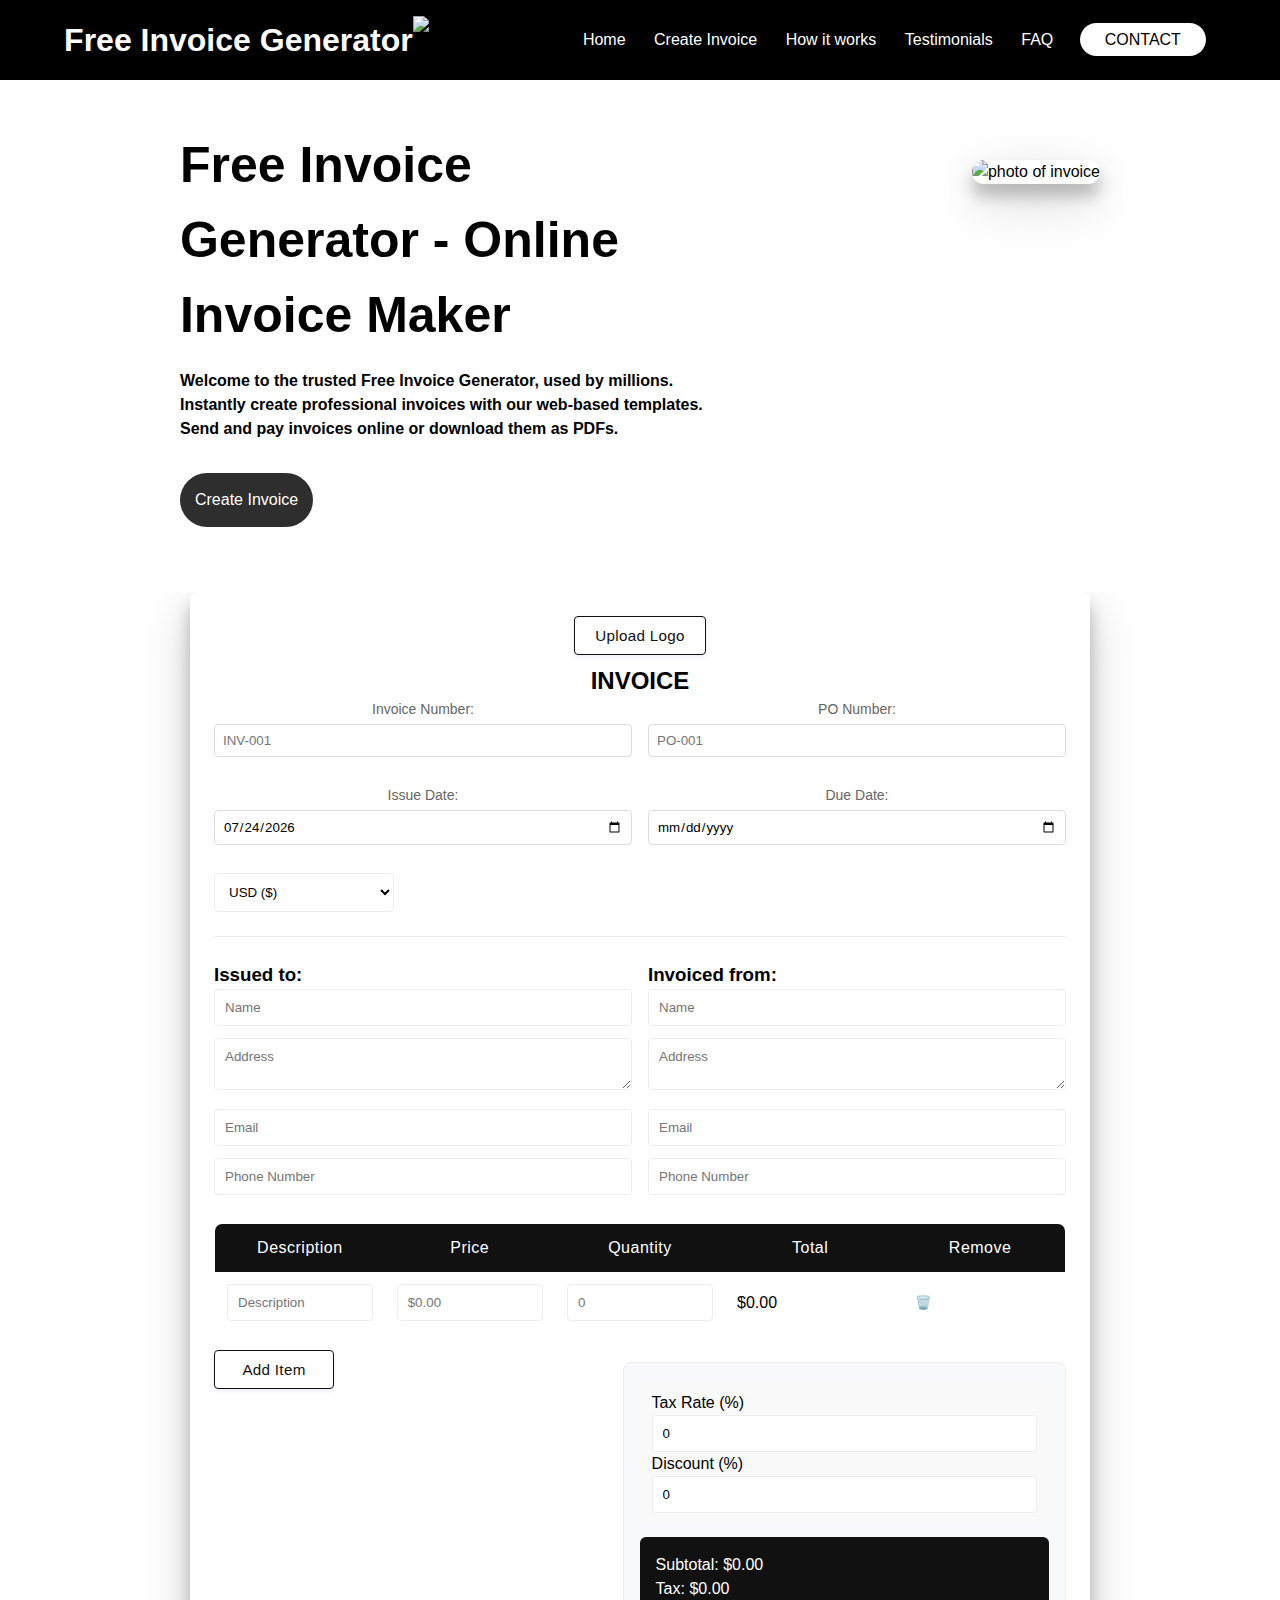
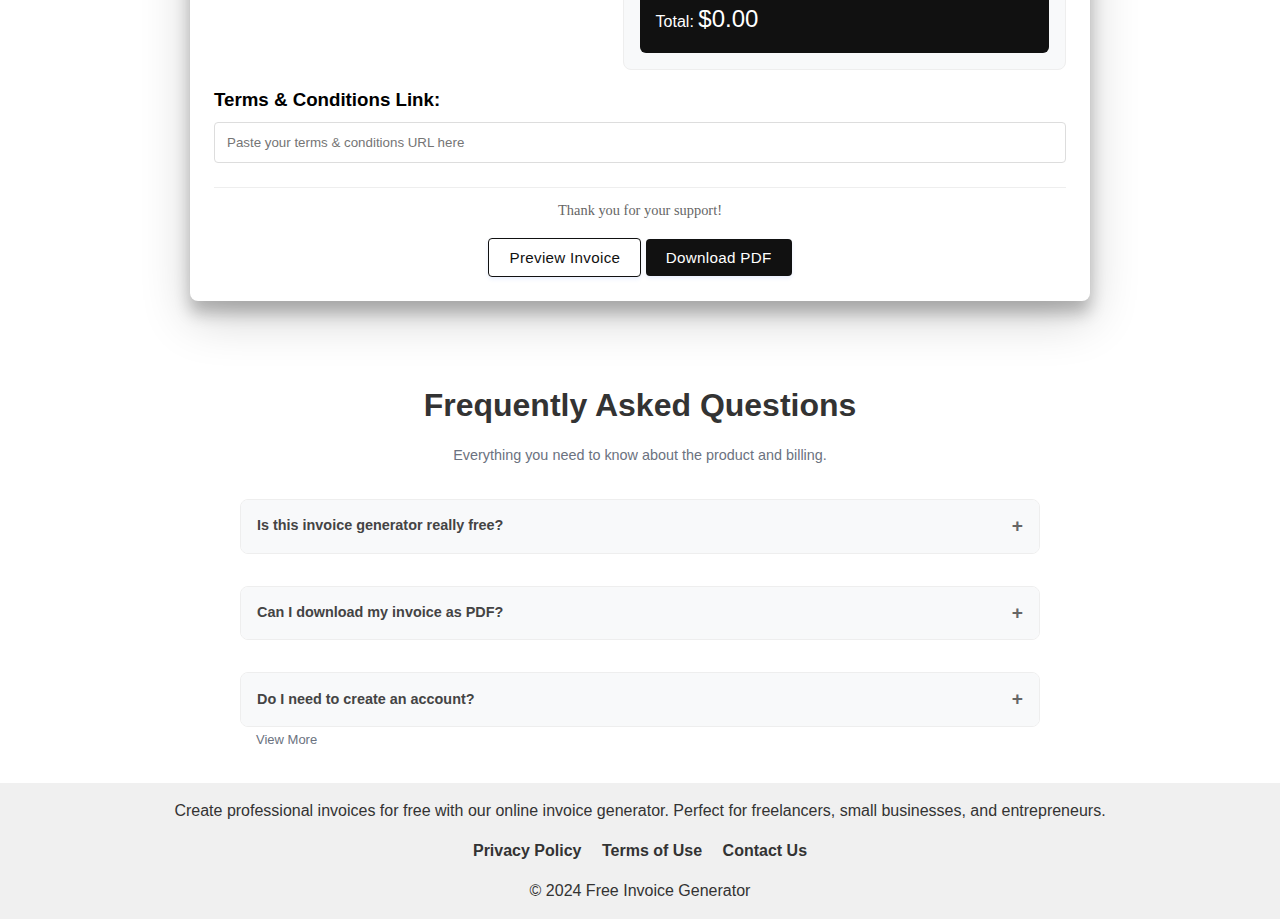
==== commit 0dc742e4: "Update index.html" ====
--- a/index.html
+++ b/index.html
@@ -6,13 +6,14 @@
     <meta name="viewport" content="width=device-width, initial-scale=1.0">
 
     <!-- SEO Meta Tags -->
-    <title>Free Invoice Generator | Create Professional Invoices Online</title>
+
+    <title>Free Invoice Generator | Create Professional Invoices Online - Billable.pro</title>
     <link rel="icon" href="imgs/icon (6).png">
     <!-- <link rel="stylesheet" href="style.css">/ -->
     <link rel="javascript" href="script.js">
     <link rel="preconnect" href="https://fonts.googleapis.com">
     <link rel="preconnect" href="https://fonts.gstatic.com" crossorigin>
-    <link href="https://fonts.googleapis.com/css2?family=Faculty+Glyphic&display=swap" rel="stylesheet">
+    <!-- <link href="https://fonts.googleapis.com/css2?family=Faculty+Glyphic&display=swap" rel="stylesheet"> -->
 
     <meta name="description"
         content="Generate professional invoices instantly with our free online tool. Easy-to-use, customizable templates, and instant PDF download. No registration required.">
@@ -83,14 +84,6 @@
             line-height: 1.5;
         }
 
-        #createinvoice {
-            max-width: 900px;
-            margin: 0 auto;
-            background-color: rgb(255, 255, 255);
-            padding: 1.5rem;
-            border-radius: 8px;
-            box-shadow: 0 12px 16px 0 rgba(0, 0, 0, 0.24), 0 17px 50px 0 rgba(0, 0, 0, 0.19);
-        }
 
         header {
             display: flex;
@@ -115,6 +108,7 @@
 
         header h1 {
             color: white;
+            cursor: pointer;
         }
 
         header div a {
@@ -129,20 +123,21 @@
         header div a:hover,
         header div a:active {
             /* text-decoration: underline; */
-            border-bottom: 1px solid white;
+            border-bottom: 2px solid white;
         }
 
         header div a#contact {
-            background-color: #0a338b;
-            color: white;
+            background-color: #ffffff;
+            color: rgb(0, 0, 0);
             padding: 8px 25px;
             border-radius: 30px;
             text-transform: uppercase;
         }
-        
+
         header div a#contact:hover {
             transition: .3s ease-in-out;
             background-color: #2563eb;
+            color: white;
             border: none;
         }
 
@@ -233,6 +228,15 @@
             color: #111;
             margin-bottom: 0.5rem;
             letter-spacing: -0.5px;
+        }
+
+        #createinvoice {
+            max-width: 900px;
+            margin: 0 auto;
+            background-color: rgb(255, 255, 255);
+            padding: 1.5rem;
+            border-radius: 8px;
+            box-shadow: 0 12px 16px 0 rgba(0, 0, 0, 0.24), 0 17px 50px 0 rgba(0, 0, 0, 0.19);
         }
 
         .date-info {
@@ -597,38 +601,6 @@
         }
 
         /* New styles for SEO improvements */
-        .features-section {
-            padding: 1rem;
-            margin-bottom: 1.5rem;
-            text-align: center;
-        }
-
-        .features-section h2 {
-            font-size: 1.2rem;
-            margin-bottom: 0.75rem;
-            color: #333;
-            text-align: center;
-        }
-
-        .features-list {
-            list-style-type: none;
-            padding: 0;
-            display: flex;
-            flex-wrap: wrap;
-            justify-content: center;
-            gap: 0.75rem;
-            margin-top: 1rem;
-            font-size: 0.75rem;
-            ;
-        }
-
-        .features-list li {
-            background-color: #f0f0f0;
-            padding: 0.75rem 1rem;
-            border-radius: 4px;
-            font-size: 0.9rem;
-        }
-
         .faq-section {
             margin: 1.5rem 0;
             max-width: 800px;
@@ -973,22 +945,6 @@
             }
         }
 
-        @media (max-width: 768px) {
-            .features-list {
-                grid-template-columns: repeat(2, 1fr);
-            }
-        }
-
-        @media (max-width: 480px) {
-            .features-list {
-                grid-template-columns: 1fr;
-            }
-
-            .features-section,
-            .faq-section {
-                margin: 1rem 0;
-            }
-        }
 
         /* Ad Loading Animation */
         .ad-space.loading {
@@ -1148,22 +1104,6 @@
             margin-top: 0.75rem;
         }
 
-        /* Reduced feature section spacing */
-        .features-section {
-            padding: 1rem;
-            margin-bottom: 1.5rem;
-            text-align: center;
-        }
-
-        .features-list {
-            gap: 0.75rem;
-            margin-top: 1rem;
-        }
-
-        .features-list li {
-            padding: 0.75rem 1rem;
-        }
-
         /* Footer adjustments */
         .footer {
             margin-top: 1.5rem;
@@ -1189,8 +1129,7 @@
         /* Center align text elements */
         .header p,
         .section-title,
-        .total-section h3,
-        .features-section h2 {
+        .total-section h3 {
             text-align: center;
         }
 
@@ -1226,9 +1165,9 @@
             <a id="home" href="index.html">Home</a>
             <a id="createivc" href="createinvoice.html">Create Invoice</a>
             <a id="hiw" href="howitworks.html">How it works</a>
-            <a id="testi" href="#">Testimonials</a>
+            <a id="testi" href="Testimonials.html">Testimonials</a>
             <a id="fq" href="FAQ.html">FAQ</a>
-            <a id="contact" href="#">Contact</a>
+            <a id="contact" href="contact.html">Contact</a>
         </div>
         <!-- <p class="subtitle">Create professional invoices in seconds - No sign up required!</p> -->
     </header>
@@ -1249,17 +1188,7 @@
             <img src="imgs/invoice img.jpg" alt="photo of invoice">
         </div>
     </div>
-    <section class="features-section">
-        <h2>Key Features</h2>
-        <ul class="features-list">
-            <li>✓ 100% Free - No Hidden Charges</li>
-            <li>✓ Professional PDF Format</li>
-            <li>✓ Multiple Currency Support</li>
-            <li>✓ Custom Logo Upload</li>
-            <li>✓ Automatic Calculations</li>
-            <li>✓ No Registration Required</li>
-        </ul>
-    </section>
+
     <div class="container" id="createinvoice">
         <div class="header">
             <div class="logo-upload">
@@ -1503,7 +1432,7 @@
         <nav class="footer-links">
             <a href="/privacy-policy">Privacy Policy</a>
             <a href="/terms">Terms of Use</a>
-            <a href="/contact">Contact Us</a>
+            <a href="contact.html">Contact Us</a>
         </nav>
         <p class="p2">© 2024 Free Invoice Generator</p>
     </footer>
@@ -1937,4 +1866,4 @@
     </script>
 </body>
 
-</html>+</html>
